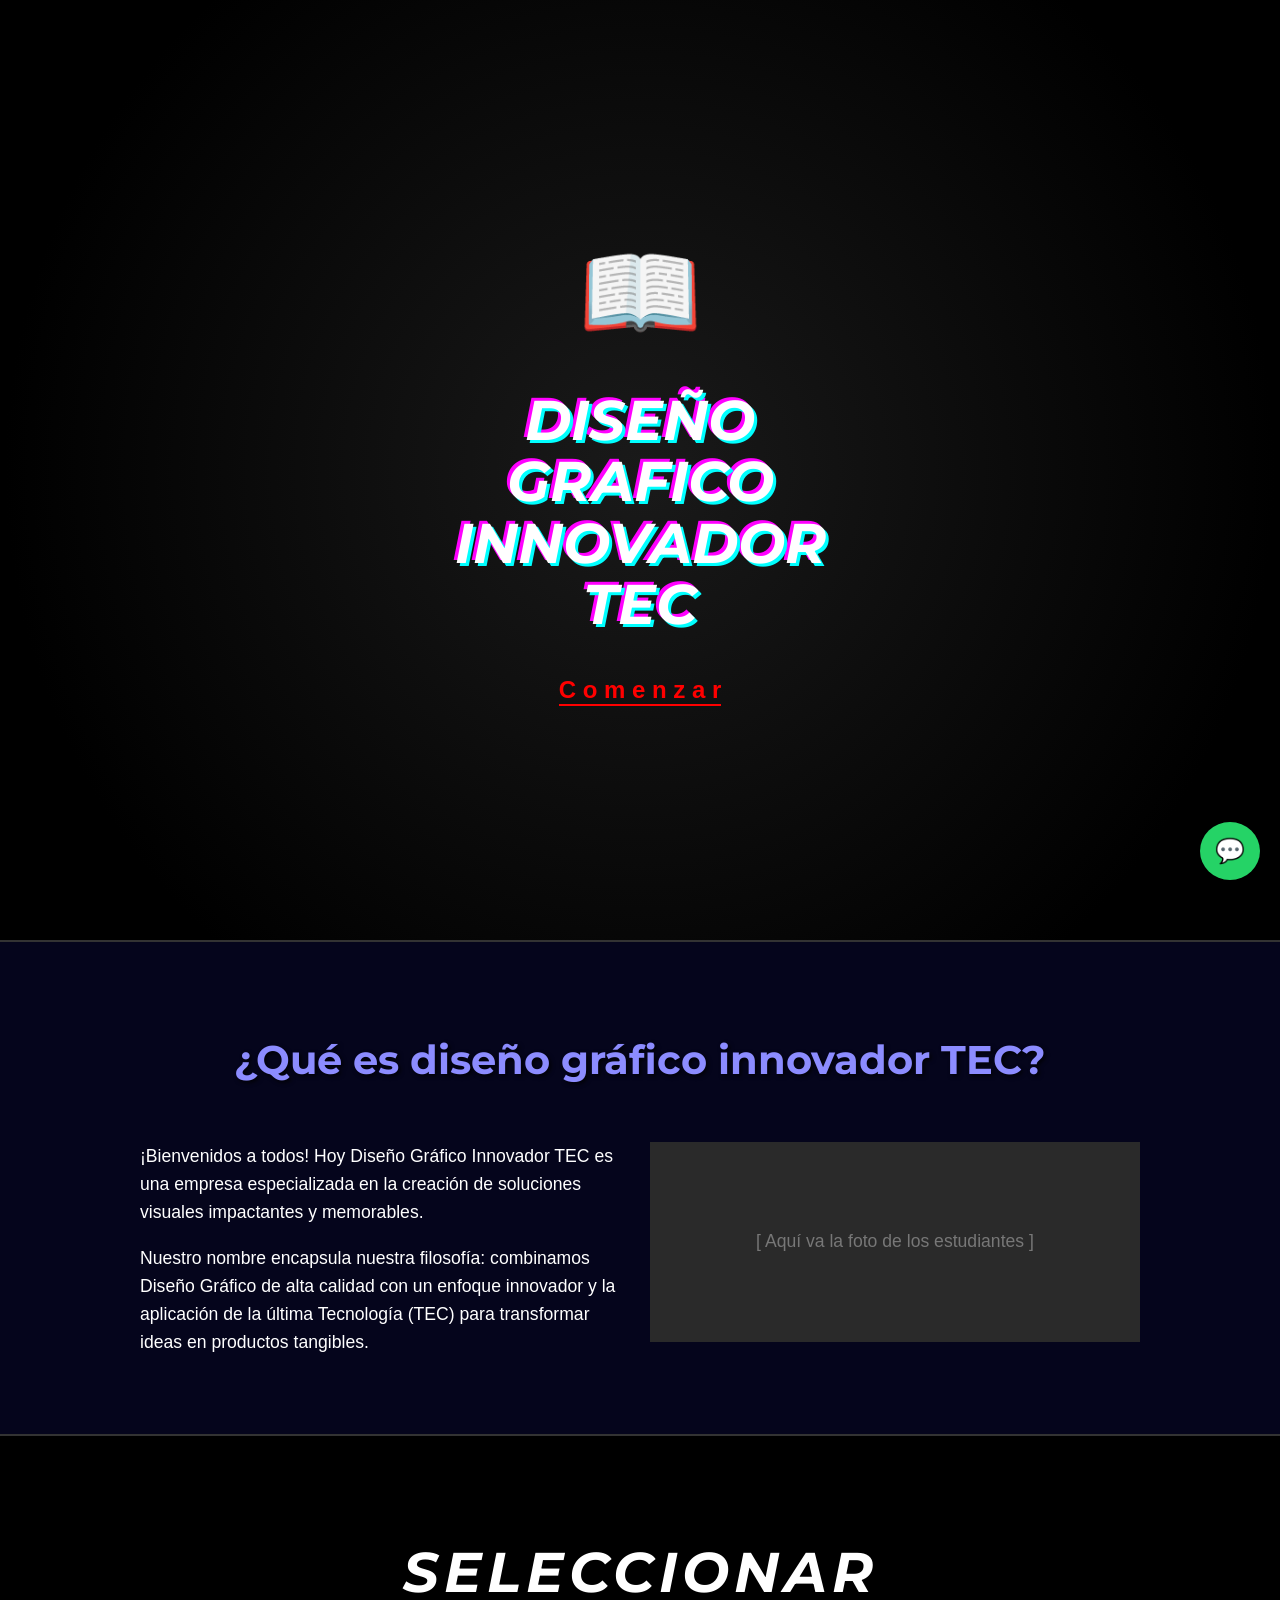
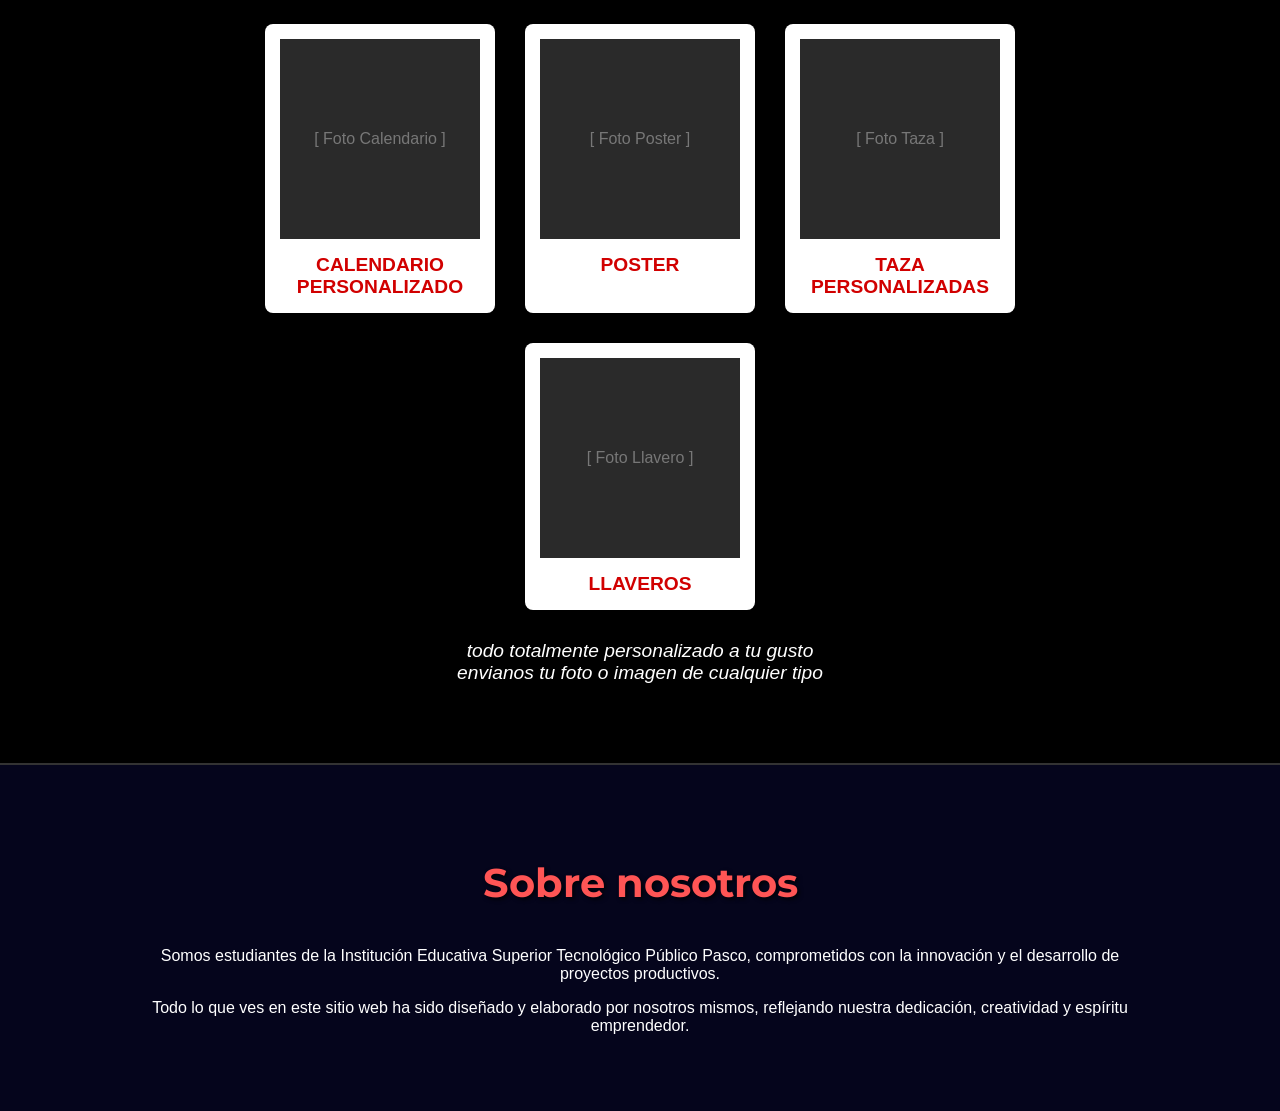
==== index.html @ 062298ba "Primera subida de mi página web" ====
<!DOCTYPE html>
<html lang="es">
<head>
    <meta charset="UTF-8">
    <meta name="viewport" content="width=device-width, initial-scale=1.0">
    <title>Diseño Gráfico Innovador TEC</title>
    
    <!-- Importando la fuente de Google Fonts -->
    <link href="https://fonts.googleapis.com/css2?family=Montserrat:ital,wght@0,700;0,900;1,900&display=swap" rel="stylesheet">
    
    <!-- Enlazando tu archivo CSS -->
    <link rel="stylesheet" href="style.css">
</head>
<body>

    <!-- Sección Principal -->
    <div class="hero">
        <div style="font-size: 100px;">📖</div> 
        <h1 class="titulo-neon">DISEÑO<br>GRAFICO<br>INNOVADOR<br>TEC</h1>
        <a href="#seleccionar" class="btn-comenzar">C o m e n z a r</a>
    </div>

    <!-- Sección ¿Qué es? -->
    <div class="seccion" id="que-es">
        <h2 class="seccion-titulo">¿Qué es diseño gráfico innovador TEC?</h2>
        <div class="info-container">
            <div class="info-texto">
                <p>¡Bienvenidos a todos! Hoy Diseño Gráfico Innovador TEC es una empresa especializada en la creación de soluciones visuales impactantes y memorables.</p>
                <p>Nuestro nombre encapsula nuestra filosofía: combinamos Diseño Gráfico de alta calidad con un enfoque innovador y la aplicación de la última Tecnología (TEC) para transformar ideas en productos tangibles.</p>
            </div>
            <div class="info-texto">
                <div class="caja-placeholder">[ Aquí va la foto de los estudiantes ]</div>
            </div>
        </div>
    </div>

    <!-- Sección Menú de Productos -->
    <div class="seccion seccion-oscura" id="seleccionar">
        <h2 class="titulo-neon titulo-seleccionar">SELECCIONAR</h2>
        <div class="grid-productos">
            <!-- Calendario -->
            <div class="tarjeta-producto" onclick="location.href='#calendarios'">
                <div class="caja-placeholder">[ Foto Calendario ]</div>
                <h3>Calendario<br>Personalizado</h3>
            </div>
            <!-- Poster -->
            <div class="tarjeta-producto" onclick="location.href='#posters'">
                <div class="caja-placeholder">[ Foto Poster ]</div>
                <h3>Poster</h3>
            </div>
            <!-- Taza -->
            <div class="tarjeta-producto" onclick="location.href='#tazas'">
                <div class="caja-placeholder">[ Foto Taza ]</div>
                <h3>Taza<br>Personalizadas</h3>
            </div>
            <!-- Llaveros -->
            <div class="tarjeta-producto" onclick="location.href='#llaveros'">
                <div class="caja-placeholder">[ Foto Llavero ]</div>
                <h3>Llaveros</h3>
            </div>
        </div>
        <p class="texto-inferior">todo totalmente personalizado a tu gusto<br>envianos tu foto o imagen de cualquier tipo</p>
    </div>

    <!-- Sección Sobre Nosotros -->
    <div class="seccion">
        <h2 class="seccion-titulo titulo-nosotros">Sobre nosotros</h2>
        <div class="info-container contenedor-centrado">
            <p>Somos estudiantes de la Institución Educativa Superior Tecnológico Público Pasco, comprometidos con la innovación y el desarrollo de proyectos productivos.</p>
            <p>Todo lo que ves en este sitio web ha sido diseñado y elaborado por nosotros mismos, reflejando nuestra dedicación, creatividad y espíritu emprendedor.</p>
        </div>
    </div>

    <!-- Botón de WhatsApp -->
    <a href="https://wa.me/51999999999" class="whatsapp-btn" target="_blank">💬</a>

    <!-- Enlazando tu archivo JavaScript -->
    <script src="script.js"></script>
</body>
</html>
---- style.css ----
/* Estilos Generales */
body {
    margin: 0;
    padding: 0;
    font-family: 'Arial', sans-serif;
    background-color: #000000;
    color: #ffffff;
    overflow-x: hidden;
}

/* Efecto de texto estilo neón/glitch */
.titulo-neon {
    font-family: 'Montserrat', sans-serif;
    font-style: italic;
    font-size: 3.5rem;
    text-align: center;
    line-height: 1.1;
    text-transform: uppercase;
    text-shadow: 3px 3px 0px #00ffff, -3px -3px 0px #ff00ff;
    margin-bottom: 20px;
}

/* Sección Hero (Inicio) */
.hero {
    min-height: 100vh;
    display: flex;
    flex-direction: column;
    align-items: center;
    justify-content: center;
    background-image: radial-gradient(circle, #1a1a1a 0%, #000000 80%);
    padding: 20px;
}

.btn-comenzar {
    color: red; 
    font-size: 1.5rem; 
    text-decoration: none; 
    margin-top: 20px; 
    font-weight: bold; 
    border-bottom: 2px solid red;
}

/* Contenedores de las secciones */
.seccion {
    padding: 60px 20px;
    background-color: #05051c;
    border-top: 2px solid #333;
}

.seccion-oscura {
    background-color: #000;
}

.seccion-titulo {
    font-family: 'Montserrat', sans-serif;
    color: #8c8cff;
    text-align: center;
    font-size: 2.5rem;
    margin-bottom: 40px;
    text-shadow: 2px 2px 4px rgba(0,0,0,0.8);
}

.titulo-seleccionar {
    color: white; 
    text-shadow: none; 
    letter-spacing: 5px;
}

.titulo-nosotros {
    color: #ff5555;
}

/* Cuadrícula de productos (Seleccionar) */
.grid-productos {
    display: flex;
    justify-content: center;
    gap: 30px;
    flex-wrap: wrap;
    max-width: 1000px;
    margin: 0 auto;
}

.tarjeta-producto {
    background-color: #ffffff;
    color: #000;
    padding: 15px;
    border-radius: 8px;
    text-align: center;
    width: 200px;
    cursor: pointer;
    transition: transform 0.3s ease;
}

.tarjeta-producto:hover {
    transform: scale(1.05);
    box-shadow: 0 0 15px rgba(255, 255, 255, 0.5);
}

.tarjeta-producto h3 {
    margin: 10px 0 0 0;
    font-size: 1.2rem;
    color: #d10000;
    text-transform: uppercase;
}

.texto-inferior {
    text-align: center; 
    margin-top: 30px; 
    font-style: italic; 
    font-size: 1.2rem;
}

/* Botón Flotante de WhatsApp */
.whatsapp-btn {
    position: fixed;
    bottom: 20px;
    right: 20px;
    background-color: #25D366;
    color: white;
    padding: 15px;
    border-radius: 50%;
    text-decoration: none;
    font-weight: bold;
    box-shadow: 0 4px 10px rgba(0,0,0,0.5);
    z-index: 1000;
    font-size: 24px;
}

/* Sección de información a dos columnas */
.info-container {
    display: flex;
    flex-wrap: wrap;
    max-width: 1000px;
    margin: 0 auto;
    gap: 20px;
    align-items: center;
}

.contenedor-centrado {
    text-align: center; 
    display: block;
}

.info-texto {
    flex: 1;
    min-width: 300px;
    font-size: 1.1rem;
    line-height: 1.6;
}

.caja-placeholder {
    width: 100%;
    height: 200px;
    background-color: #2a2a2a;
    display: flex;
    align-items: center;
    justify-content: center;
    color: #777;
    margin-bottom: 15px;
}
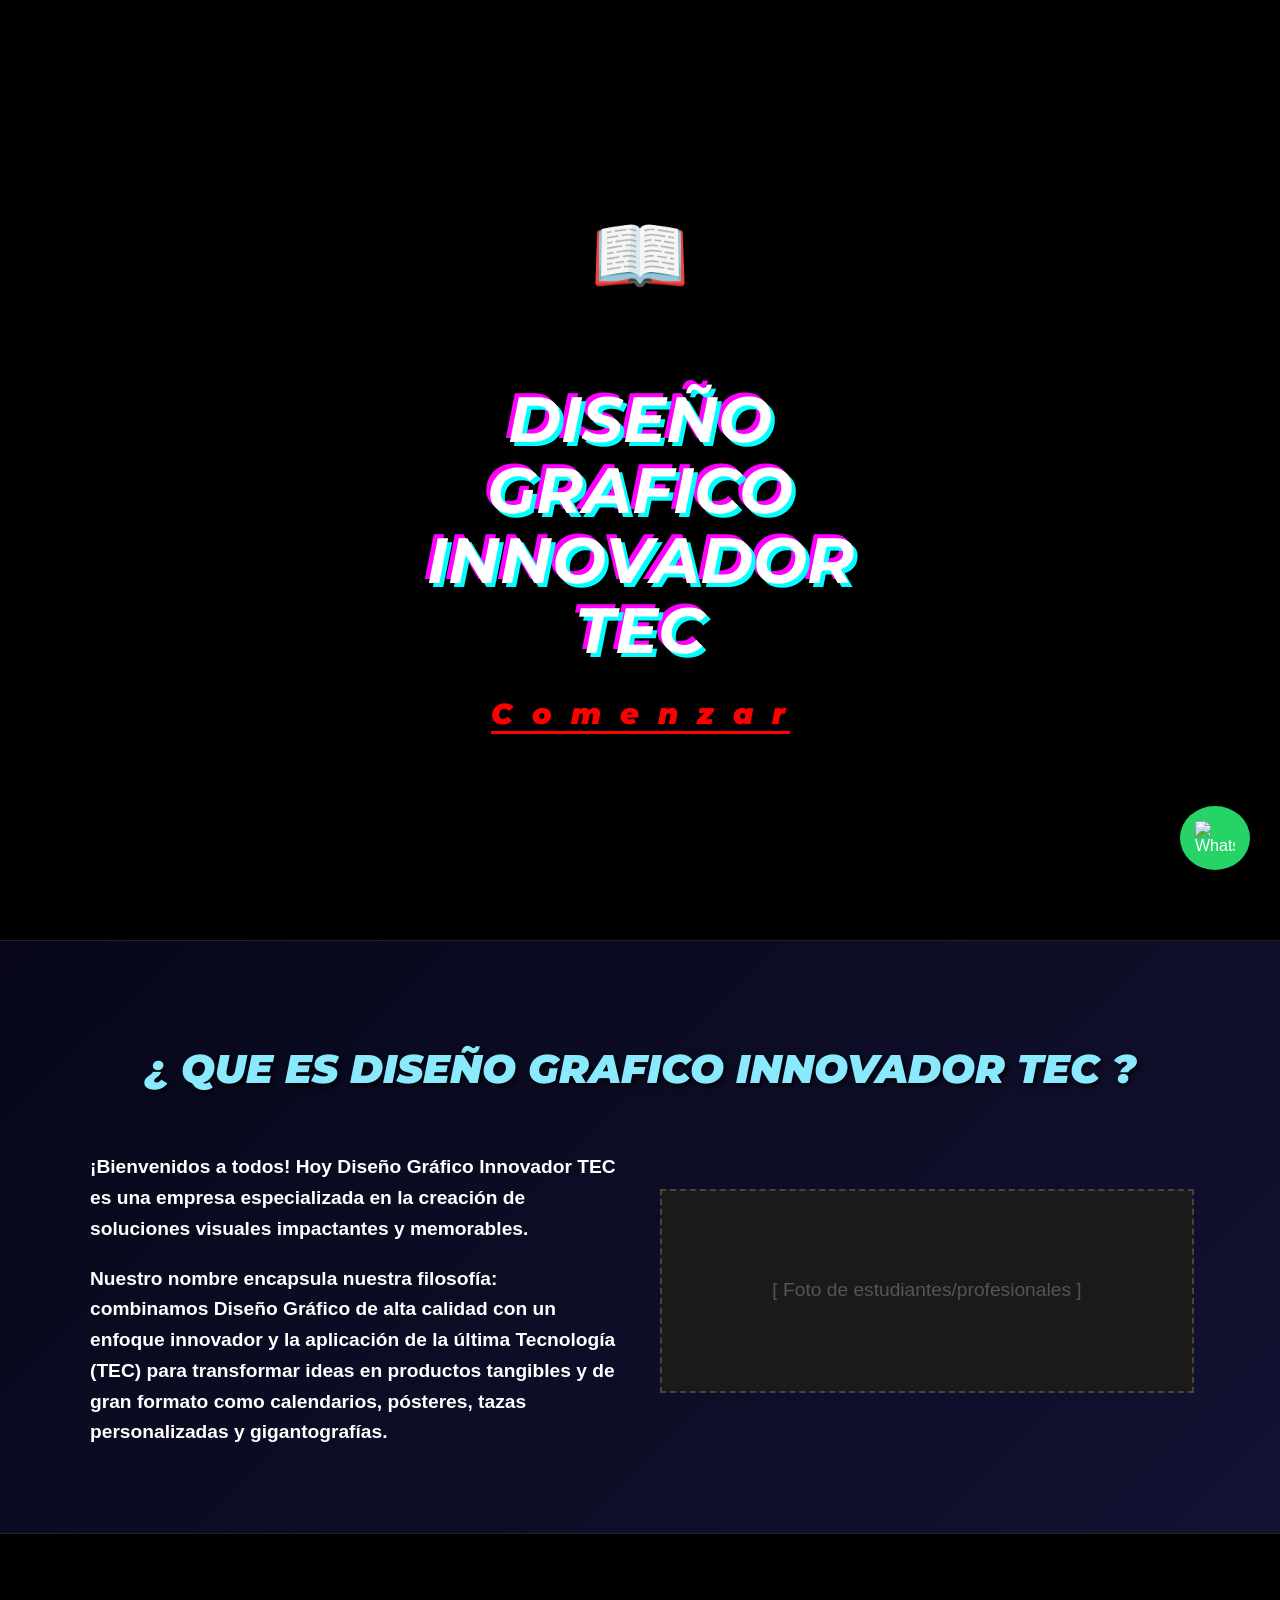
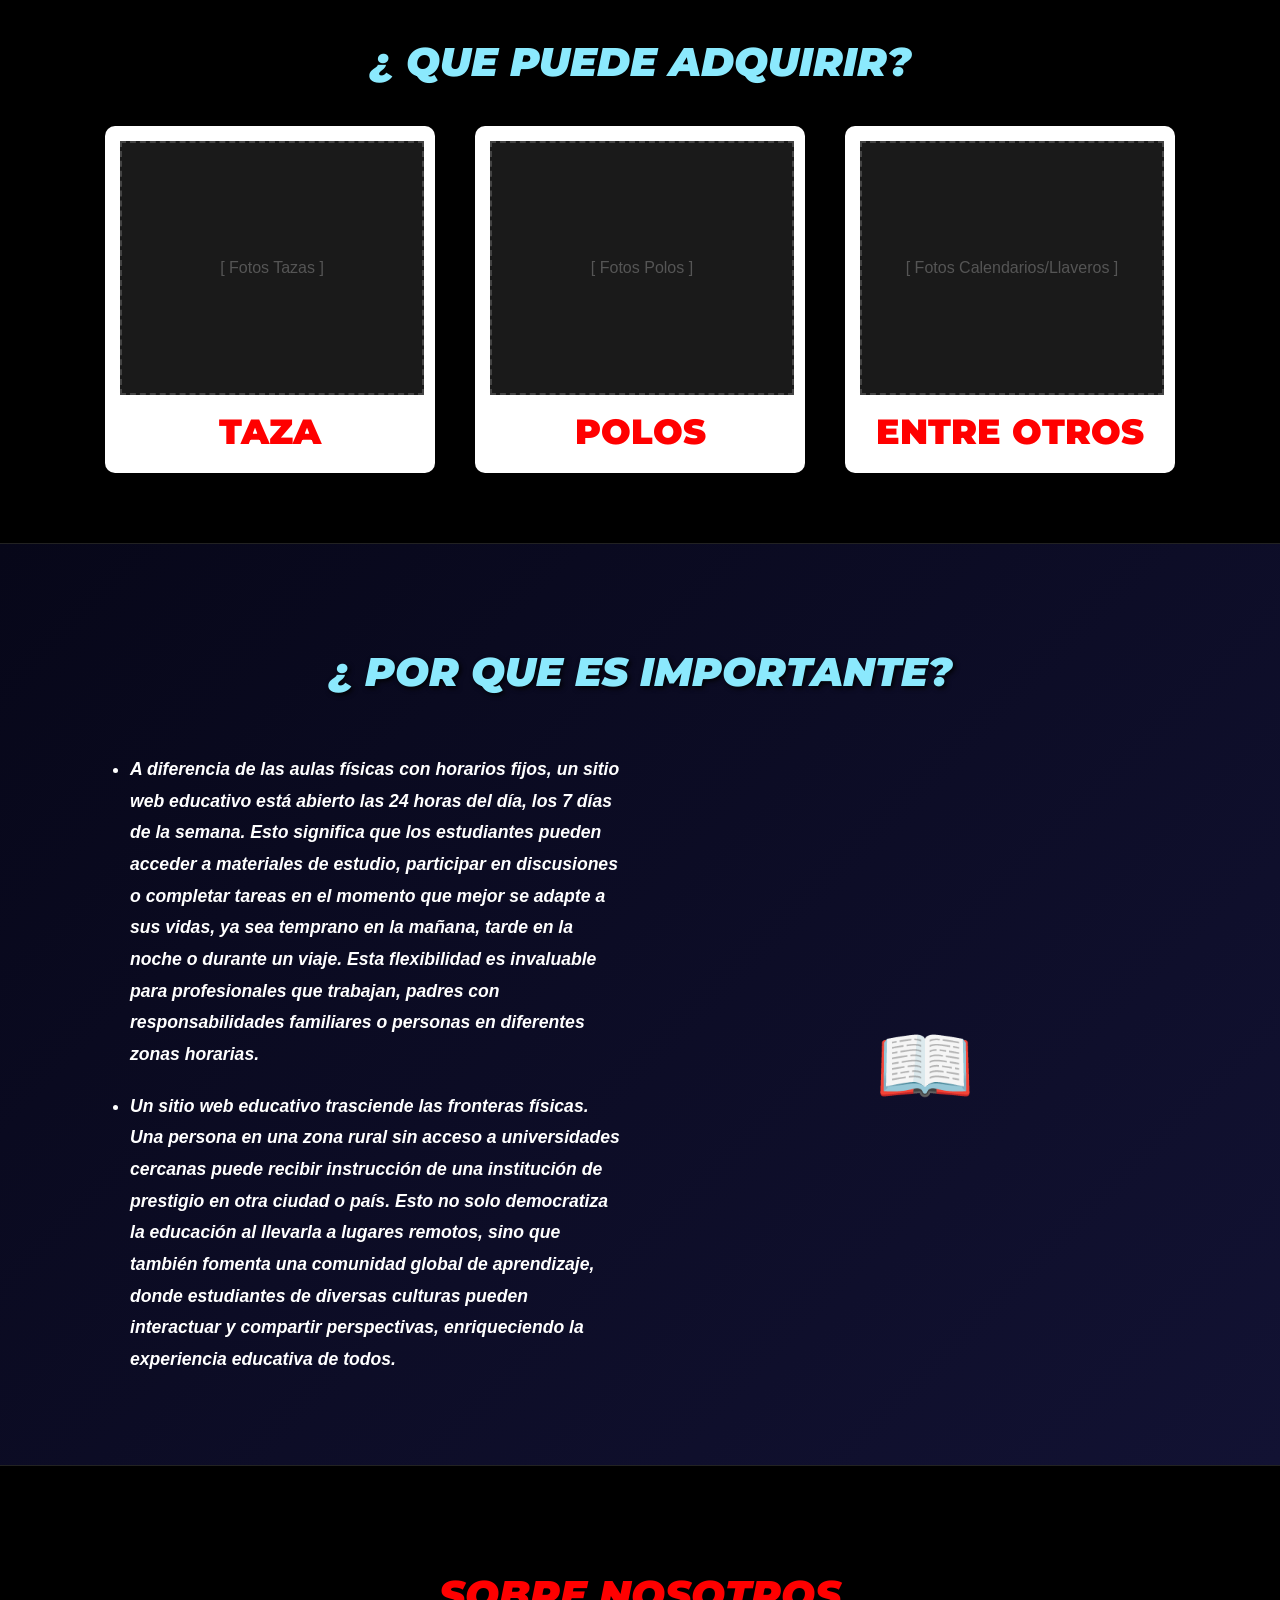
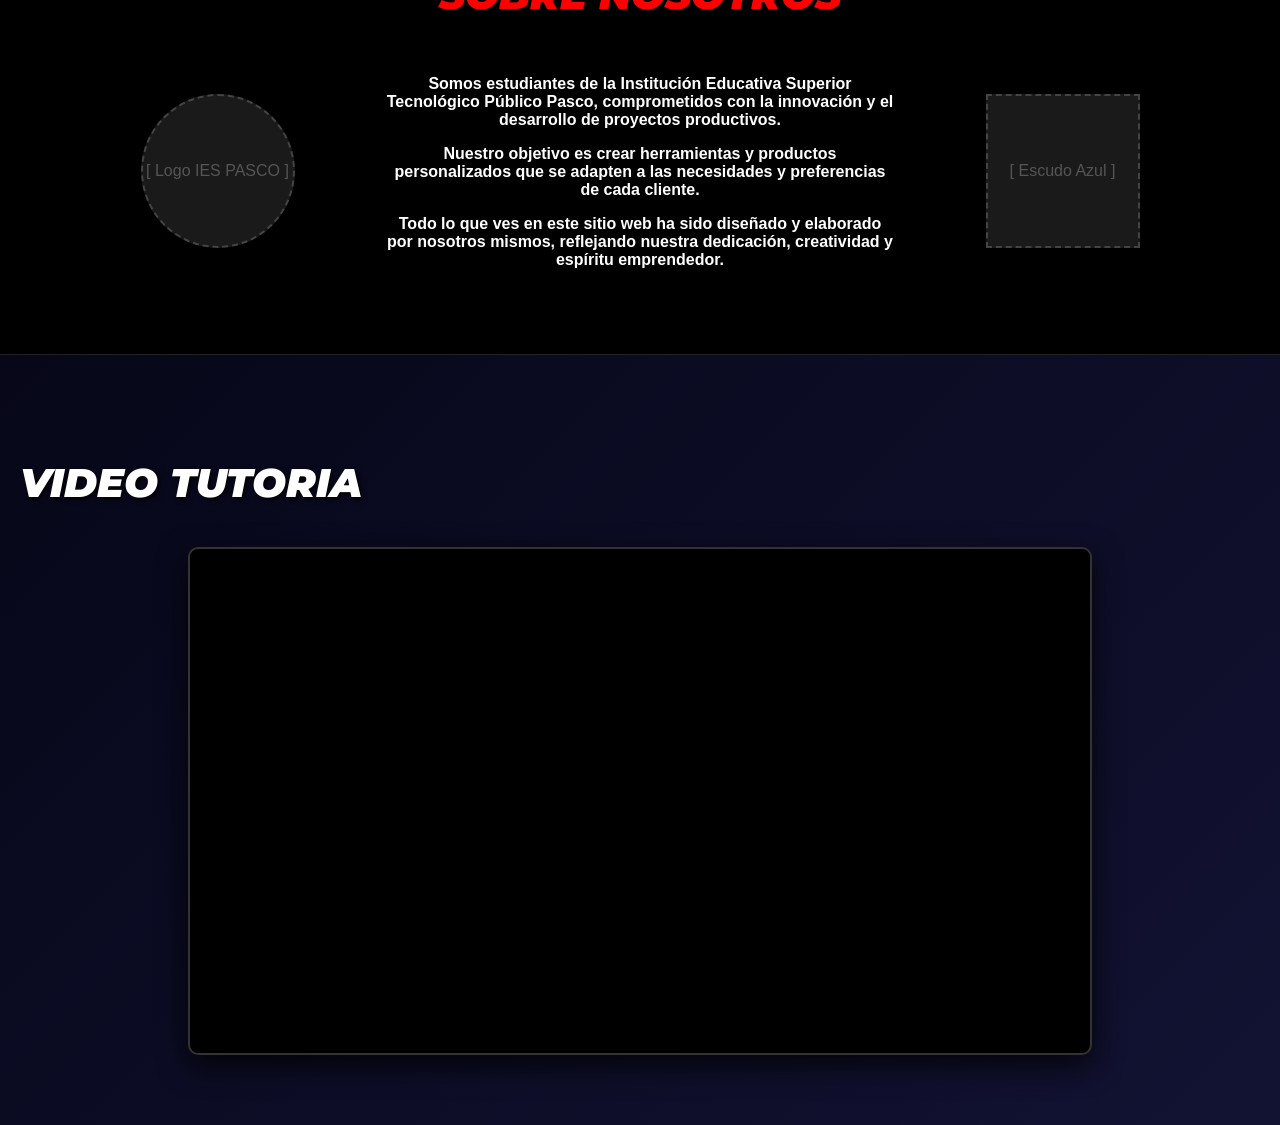
==== commit 61143eeb: "Primer cambio" ====
--- a/index.html
+++ b/index.html
@@ -4,77 +4,110 @@
     <meta charset="UTF-8">
     <meta name="viewport" content="width=device-width, initial-scale=1.0">
     <title>Diseño Gráfico Innovador TEC</title>
-    
-    <!-- Importando la fuente de Google Fonts -->
     <link href="https://fonts.googleapis.com/css2?family=Montserrat:ital,wght@0,700;0,900;1,900&display=swap" rel="stylesheet">
-    
-    <!-- Enlazando tu archivo CSS -->
     <link rel="stylesheet" href="style.css">
 </head>
 <body>
 
-    <!-- Sección Principal -->
+    <!-- Sección Principal (Hero) -->
     <div class="hero">
-        <div style="font-size: 100px;">📖</div> 
+        <div class="logo-libro">
+            <!-- Aquí va la imagen de tu logo de libro a colores -->
+            <div class="caja-placeholder" style="width: 150px; height: 100px; background: transparent; border: none; font-size: 80px;">📖</div>
+        </div> 
         <h1 class="titulo-neon">DISEÑO<br>GRAFICO<br>INNOVADOR<br>TEC</h1>
-        <a href="#seleccionar" class="btn-comenzar">C o m e n z a r</a>
+        <a href="#que-es" class="btn-comenzar">C o m e n z a r</a>
     </div>
 
     <!-- Sección ¿Qué es? -->
     <div class="seccion" id="que-es">
-        <h2 class="seccion-titulo">¿Qué es diseño gráfico innovador TEC?</h2>
+        <h2 class="seccion-titulo">¿ Que es diseño grafico innovador TEC ?</h2>
         <div class="info-container">
             <div class="info-texto">
-                <p>¡Bienvenidos a todos! Hoy Diseño Gráfico Innovador TEC es una empresa especializada en la creación de soluciones visuales impactantes y memorables.</p>
-                <p>Nuestro nombre encapsula nuestra filosofía: combinamos Diseño Gráfico de alta calidad con un enfoque innovador y la aplicación de la última Tecnología (TEC) para transformar ideas en productos tangibles.</p>
+                <p><strong>¡Bienvenidos a todos! Hoy Diseño Gráfico Innovador TEC es una empresa especializada en la creación de soluciones visuales impactantes y memorables.</strong></p>
+                <p><strong>Nuestro nombre encapsula nuestra filosofía: combinamos Diseño Gráfico de alta calidad con un enfoque innovador y la aplicación de la última Tecnología (TEC) para transformar ideas en productos tangibles y de gran formato como calendarios, pósteres, tazas personalizadas y gigantografías.</strong></p>
             </div>
             <div class="info-texto">
-                <div class="caja-placeholder">[ Aquí va la foto de los estudiantes ]</div>
+                <div class="caja-placeholder">[ Foto de estudiantes/profesionales ]</div>
             </div>
         </div>
     </div>
 
-    <!-- Sección Menú de Productos -->
-    <div class="seccion seccion-oscura" id="seleccionar">
-        <h2 class="titulo-neon titulo-seleccionar">SELECCIONAR</h2>
+    <!-- Sección ¿Qué puede adquirir? -->
+    <div class="seccion seccion-oscura" id="adquirir">
+        <h2 class="seccion-titulo">¿ QUE PUEDE ADQUIRIR?</h2>
         <div class="grid-productos">
-            <!-- Calendario -->
-            <div class="tarjeta-producto" onclick="location.href='#calendarios'">
-                <div class="caja-placeholder">[ Foto Calendario ]</div>
-                <h3>Calendario<br>Personalizado</h3>
+            <!-- Taza -->
+            <div class="tarjeta-producto">
+                <div class="caja-placeholder" style="height: 250px;">[ Fotos Tazas ]</div>
+                <h3 class="titulo-rojo">TAZA</h3>
             </div>
-            <!-- Poster -->
-            <div class="tarjeta-producto" onclick="location.href='#posters'">
-                <div class="caja-placeholder">[ Foto Poster ]</div>
-                <h3>Poster</h3>
+            <!-- Polos -->
+            <div class="tarjeta-producto">
+                <div class="caja-placeholder" style="height: 250px;">[ Fotos Polos ]</div>
+                <h3 class="titulo-rojo">POLOS</h3>
             </div>
-            <!-- Taza -->
-            <div class="tarjeta-producto" onclick="location.href='#tazas'">
-                <div class="caja-placeholder">[ Foto Taza ]</div>
-                <h3>Taza<br>Personalizadas</h3>
-            </div>
-            <!-- Llaveros -->
-            <div class="tarjeta-producto" onclick="location.href='#llaveros'">
-                <div class="caja-placeholder">[ Foto Llavero ]</div>
-                <h3>Llaveros</h3>
+            <!-- Entre Otros -->
+            <div class="tarjeta-producto">
+                <div class="caja-placeholder" style="height: 250px;">[ Fotos Calendarios/Llaveros ]</div>
+                <h3 class="titulo-rojo">ENTRE OTROS</h3>
             </div>
         </div>
-        <p class="texto-inferior">todo totalmente personalizado a tu gusto<br>envianos tu foto o imagen de cualquier tipo</p>
+    </div>
+
+    <!-- Sección ¿Por qué es importante? -->
+    <div class="seccion">
+        <h2 class="seccion-titulo">¿ POR QUE ES IMPORTANTE?</h2>
+        <div class="info-container">
+            <div class="info-texto">
+                <ul>
+                    <li>A diferencia de las aulas físicas con horarios fijos, un sitio web educativo está abierto las 24 horas del día, los 7 días de la semana. Esto significa que los estudiantes pueden acceder a materiales de estudio, participar en discusiones o completar tareas en el momento que mejor se adapte a sus vidas, ya sea temprano en la mañana, tarde en la noche o durante un viaje. Esta flexibilidad es invaluable para profesionales que trabajan, padres con responsabilidades familiares o personas en diferentes zonas horarias.</li>
+                    <li>Un sitio web educativo trasciende las fronteras físicas. Una persona en una zona rural sin acceso a universidades cercanas puede recibir instrucción de una institución de prestigio en otra ciudad o país. Esto no solo democratiza la educación al llevarla a lugares remotos, sino que también fomenta una comunidad global de aprendizaje, donde estudiantes de diversas culturas pueden interactuar y compartir perspectivas, enriqueciendo la experiencia educativa de todos.</li>
+                </ul>
+            </div>
+            <div class="info-texto" style="text-align: center;">
+                <div class="caja-placeholder" style="width: 150px; height: 100px; margin: 0 auto; background: transparent; border: none; font-size: 80px;">📖</div>
+            </div>
+        </div>
     </div>
 
     <!-- Sección Sobre Nosotros -->
+    <div class="seccion seccion-oscura">
+        <h2 class="seccion-titulo" style="color: #ff5555;">Sobre nosotros</h2>
+        <div class="info-container">
+            <!-- Logo Izquierdo -->
+            <div style="flex: 1; text-align: center;">
+                <div class="caja-placeholder" style="width: 150px; height: 150px; border-radius: 50%; margin: 0 auto;">[ Logo IES PASCO ]</div>
+            </div>
+            
+            <!-- Texto Central -->
+            <div style="flex: 2; text-align: center;">
+                <p><strong>Somos estudiantes de la Institución Educativa Superior Tecnológico Público Pasco, comprometidos con la innovación y el desarrollo de proyectos productivos.</strong></p>
+                <p><strong>Nuestro objetivo es crear herramientas y productos personalizados que se adapten a las necesidades y preferencias de cada cliente.</strong></p>
+                <p><strong>Todo lo que ves en este sitio web ha sido diseñado y elaborado por nosotros mismos, reflejando nuestra dedicación, creatividad y espíritu emprendedor.</strong></p>
+            </div>
+
+            <!-- Logo Derecho (Escudo Azul) -->
+            <div style="flex: 1; text-align: center;">
+                <div class="caja-placeholder" style="width: 150px; height: 150px; margin: 0 auto;">[ Escudo Azul ]</div>
+            </div>
+        </div>
+    </div>
+
+    <!-- Sección Video Tutorial -->
     <div class="seccion">
-        <h2 class="seccion-titulo titulo-nosotros">Sobre nosotros</h2>
-        <div class="info-container contenedor-centrado">
-            <p>Somos estudiantes de la Institución Educativa Superior Tecnológico Público Pasco, comprometidos con la innovación y el desarrollo de proyectos productivos.</p>
-            <p>Todo lo que ves en este sitio web ha sido diseñado y elaborado por nosotros mismos, reflejando nuestra dedicación, creatividad y espíritu emprendedor.</p>
+        <h2 class="seccion-titulo" style="color: #ffffff; text-align: left; font-style: italic;">Video tutoria</h2>
+        <div class="contenedor-video">
+            <!-- Reemplaza el src con el enlace de tu video de YouTube -->
+            <iframe width="100%" height="500" src="https://www.youtube.com/embed/TU_ID_DE_VIDEO" title="Tutorial de cómo acceder" frameborder="0" allow="accelerometer; autoplay; clipboard-write; encrypted-media; gyroscope; picture-in-picture" allowfullscreen></iframe>
         </div>
     </div>
 
     <!-- Botón de WhatsApp -->
-    <a href="https://wa.me/51999999999" class="whatsapp-btn" target="_blank">💬</a>
+    <a href="https://wa.me/51999999999" class="whatsapp-btn" target="_blank">
+        <img src="https://upload.wikimedia.org/wikipedia/commons/6/6b/WhatsApp.svg" alt="WhatsApp" width="40px">
+    </a>
 
-    <!-- Enlazando tu archivo JavaScript -->
     <script src="script.js"></script>
 </body>
 </html>
--- a/style.css
+++ b/style.css
@@ -1,160 +1,241 @@
-/* Estilos Generales */
+/* =========================================
+   ESTILOS GENERALES
+   ========================================= */
 body {
     margin: 0;
     padding: 0;
     font-family: 'Arial', sans-serif;
-    background-color: #000000;
+    background-color: #000000; /* Fondo negro base */
     color: #ffffff;
     overflow-x: hidden;
 }
 
-/* Efecto de texto estilo neón/glitch */
+/* =========================================
+   SECCIÓN HERO (INICIO)
+   ========================================= */
+.hero {
+    min-height: 100vh;
+    display: flex;
+    flex-direction: column;
+    align-items: center;
+    justify-content: center;
+    
+    /* Aquí va tu imagen de fondo animada del anillo */
+    background-color: #000000;
+    background-image: url('mi-fondo-animado.gif'); 
+    background-repeat: no-repeat;
+    background-position: center center;
+    background-size: cover;
+    
+    padding: 20px;
+    position: relative;
+}
+
+/* Efecto oscuro sobre el GIF para resaltar el texto */
+.hero::before {
+    content: "";
+    position: absolute;
+    top: 0;
+    left: 0;
+    width: 100%;
+    height: 100%;
+    background: rgba(0, 0, 0, 0.3);
+    z-index: 0;
+}
+
+.logo-libro {
+    position: relative;
+    z-index: 1;
+    margin-bottom: 20px;
+}
+
+/* Efecto Glitch / Neón exacto del video (Cian y Magenta) */
 .titulo-neon {
     font-family: 'Montserrat', sans-serif;
     font-style: italic;
-    font-size: 3.5rem;
+    font-size: 4rem;
     text-align: center;
     line-height: 1.1;
     text-transform: uppercase;
-    text-shadow: 3px 3px 0px #00ffff, -3px -3px 0px #ff00ff;
+    color: #ffffff;
+    text-shadow: 4px 4px 0px #00ffff, -4px -4px 0px #ff00ff; /* Colores exactos del video */
     margin-bottom: 20px;
-}
-
-/* Sección Hero (Inicio) */
-.hero {
-    min-height: 100vh;
-    display: flex;
-    flex-direction: column;
-    align-items: center;
-    justify-content: center;
-    background-image: radial-gradient(circle, #1a1a1a 0%, #000000 80%);
-    padding: 20px;
-}
-
+    position: relative;
+    z-index: 1;
+}
+
+/* Botón comenzar en rojo exacto */
 .btn-comenzar {
-    color: red; 
-    font-size: 1.5rem; 
-    text-decoration: none; 
-    margin-top: 20px; 
-    font-weight: bold; 
-    border-bottom: 2px solid red;
-}
-
-/* Contenedores de las secciones */
+    color: #ff0000;
+    font-family: 'Montserrat', sans-serif;
+    font-size: 1.8rem;
+    text-decoration: none;
+    margin-top: 10px;
+    font-weight: 900;
+    font-style: italic;
+    letter-spacing: 5px;
+    border-bottom: 3px solid #ff0000; /* Línea inferior roja */
+    position: relative;
+    z-index: 1;
+    transition: transform 0.2s;
+}
+
+.btn-comenzar:hover {
+    transform: scale(1.1);
+}
+
+/* =========================================
+   SECCIONES DE CONTENIDO
+   ========================================= */
 .seccion {
-    padding: 60px 20px;
-    background-color: #05051c;
-    border-top: 2px solid #333;
-}
-
+    padding: 70px 20px;
+    /* Degradado azul/morado oscuro idéntico al fondo del video */
+    background: linear-gradient(135deg, #070719 0%, #121233 100%);
+    border-top: 1px solid #222;
+}
+
+/* Para las secciones que vuelven a ser completamente negras */
 .seccion-oscura {
-    background-color: #000;
-}
-
+    background: #000000;
+}
+
+/* Títulos celestes/cyan de las secciones */
 .seccion-titulo {
     font-family: 'Montserrat', sans-serif;
-    color: #8c8cff;
+    color: #8be9fd; /* Color celeste claro del video */
     text-align: center;
     font-size: 2.5rem;
     margin-bottom: 40px;
-    text-shadow: 2px 2px 4px rgba(0,0,0,0.8);
-}
-
-.titulo-seleccionar {
-    color: white; 
-    text-shadow: none; 
-    letter-spacing: 5px;
-}
-
-.titulo-nosotros {
-    color: #ff5555;
-}
-
-/* Cuadrícula de productos (Seleccionar) */
+    text-shadow: 2px 2px 5px rgba(0,0,0,0.9);
+    text-transform: uppercase;
+    font-style: italic;
+    font-weight: 900;
+}
+
+/* El título de "Sobre nosotros" es rojo en el video */
+.seccion-titulo[style*="color: #ff5555;"] {
+    color: #ff0000 !important;
+}
+
+/* Contenedores de texto a dos columnas */
+.info-container {
+    display: flex;
+    flex-wrap: wrap;
+    max-width: 1100px;
+    margin: 0 auto;
+    gap: 40px;
+    align-items: center;
+    justify-content: center;
+}
+
+.info-texto {
+    flex: 1;
+    min-width: 300px;
+    font-size: 1.2rem;
+    line-height: 1.6;
+    color: #ffffff; /* Texto en blanco puro */
+}
+
+/* =========================================
+   SECCIÓN: ¿QUÉ PUEDE ADQUIRIR? (TARJETAS)
+   ========================================= */
 .grid-productos {
     display: flex;
     justify-content: center;
-    gap: 30px;
+    gap: 40px;
     flex-wrap: wrap;
-    max-width: 1000px;
+    max-width: 1100px;
     margin: 0 auto;
 }
 
 .tarjeta-producto {
-    background-color: #ffffff;
-    color: #000;
+    background-color: #ffffff; /* Fondo blanco exacto del video */
     padding: 15px;
-    border-radius: 8px;
+    border-radius: 10px;
     text-align: center;
-    width: 200px;
-    cursor: pointer;
+    width: 300px;
+    box-shadow: 0 10px 20px rgba(0,0,0,0.5);
     transition: transform 0.3s ease;
 }
 
 .tarjeta-producto:hover {
-    transform: scale(1.05);
-    box-shadow: 0 0 15px rgba(255, 255, 255, 0.5);
-}
-
-.tarjeta-producto h3 {
-    margin: 10px 0 0 0;
-    font-size: 1.2rem;
-    color: #d10000;
+    transform: translateY(-10px);
+}
+
+.titulo-rojo {
+    font-family: 'Montserrat', sans-serif;
+    color: #ff0000; /* Letras rojas exactas del video */
+    font-size: 2.2rem;
+    font-weight: 900;
     text-transform: uppercase;
-}
-
-.texto-inferior {
-    text-align: center; 
-    margin-top: 30px; 
-    font-style: italic; 
-    font-size: 1.2rem;
-}
-
-/* Botón Flotante de WhatsApp */
+    margin: 15px 0 5px 0;
+}
+
+/* =========================================
+   LISTAS Y TEXTOS
+   ========================================= */
+ul {
+    font-size: 1.1rem;
+    line-height: 1.8;
+    font-style: italic;
+    font-weight: bold;
+    color: #ffffff;
+}
+
+ul li {
+    margin-bottom: 20px;
+}
+
+p {
+    margin-bottom: 15px;
+}
+
+/* Cajas de imagen temporales */
+.caja-placeholder {
+    width: 100%;
+    height: 200px;
+    background-color: #1a1a1a;
+    display: flex;
+    align-items: center;
+    justify-content: center;
+    color: #555;
+    margin-bottom: 15px;
+    border: 2px dashed #444;
+}
+
+/* =========================================
+   SECCIÓN VIDEO TUTORIAL
+   ========================================= */
+.contenedor-video {
+    max-width: 900px;
+    margin: 0 auto;
+    border: 2px solid #333;
+    background-color: #000;
+    border-radius: 10px;
+    overflow: hidden;
+    box-shadow: 0 10px 30px rgba(0,0,0,0.8);
+}
+
+/* =========================================
+   BOTÓN FLOTANTE WHATSAPP
+   ========================================= */
 .whatsapp-btn {
     position: fixed;
-    bottom: 20px;
-    right: 20px;
+    bottom: 30px;
+    right: 30px;
     background-color: #25D366;
     color: white;
     padding: 15px;
     border-radius: 50%;
+    display: flex;
+    align-items: center;
+    justify-content: center;
     text-decoration: none;
-    font-weight: bold;
-    box-shadow: 0 4px 10px rgba(0,0,0,0.5);
+    box-shadow: 0 5px 15px rgba(0,0,0,0.6);
     z-index: 1000;
-    font-size: 24px;
-}
-
-/* Sección de información a dos columnas */
-.info-container {
-    display: flex;
-    flex-wrap: wrap;
-    max-width: 1000px;
-    margin: 0 auto;
-    gap: 20px;
-    align-items: center;
-}
-
-.contenedor-centrado {
-    text-align: center; 
-    display: block;
-}
-
-.info-texto {
-    flex: 1;
-    min-width: 300px;
-    font-size: 1.1rem;
-    line-height: 1.6;
-}
-
-.caja-placeholder {
-    width: 100%;
-    height: 200px;
-    background-color: #2a2a2a;
-    display: flex;
-    align-items: center;
-    justify-content: center;
-    color: #777;
-    margin-bottom: 15px;
+    transition: transform 0.3s;
+}
+
+.whatsapp-btn:hover {
+    transform: scale(1.15);
 }
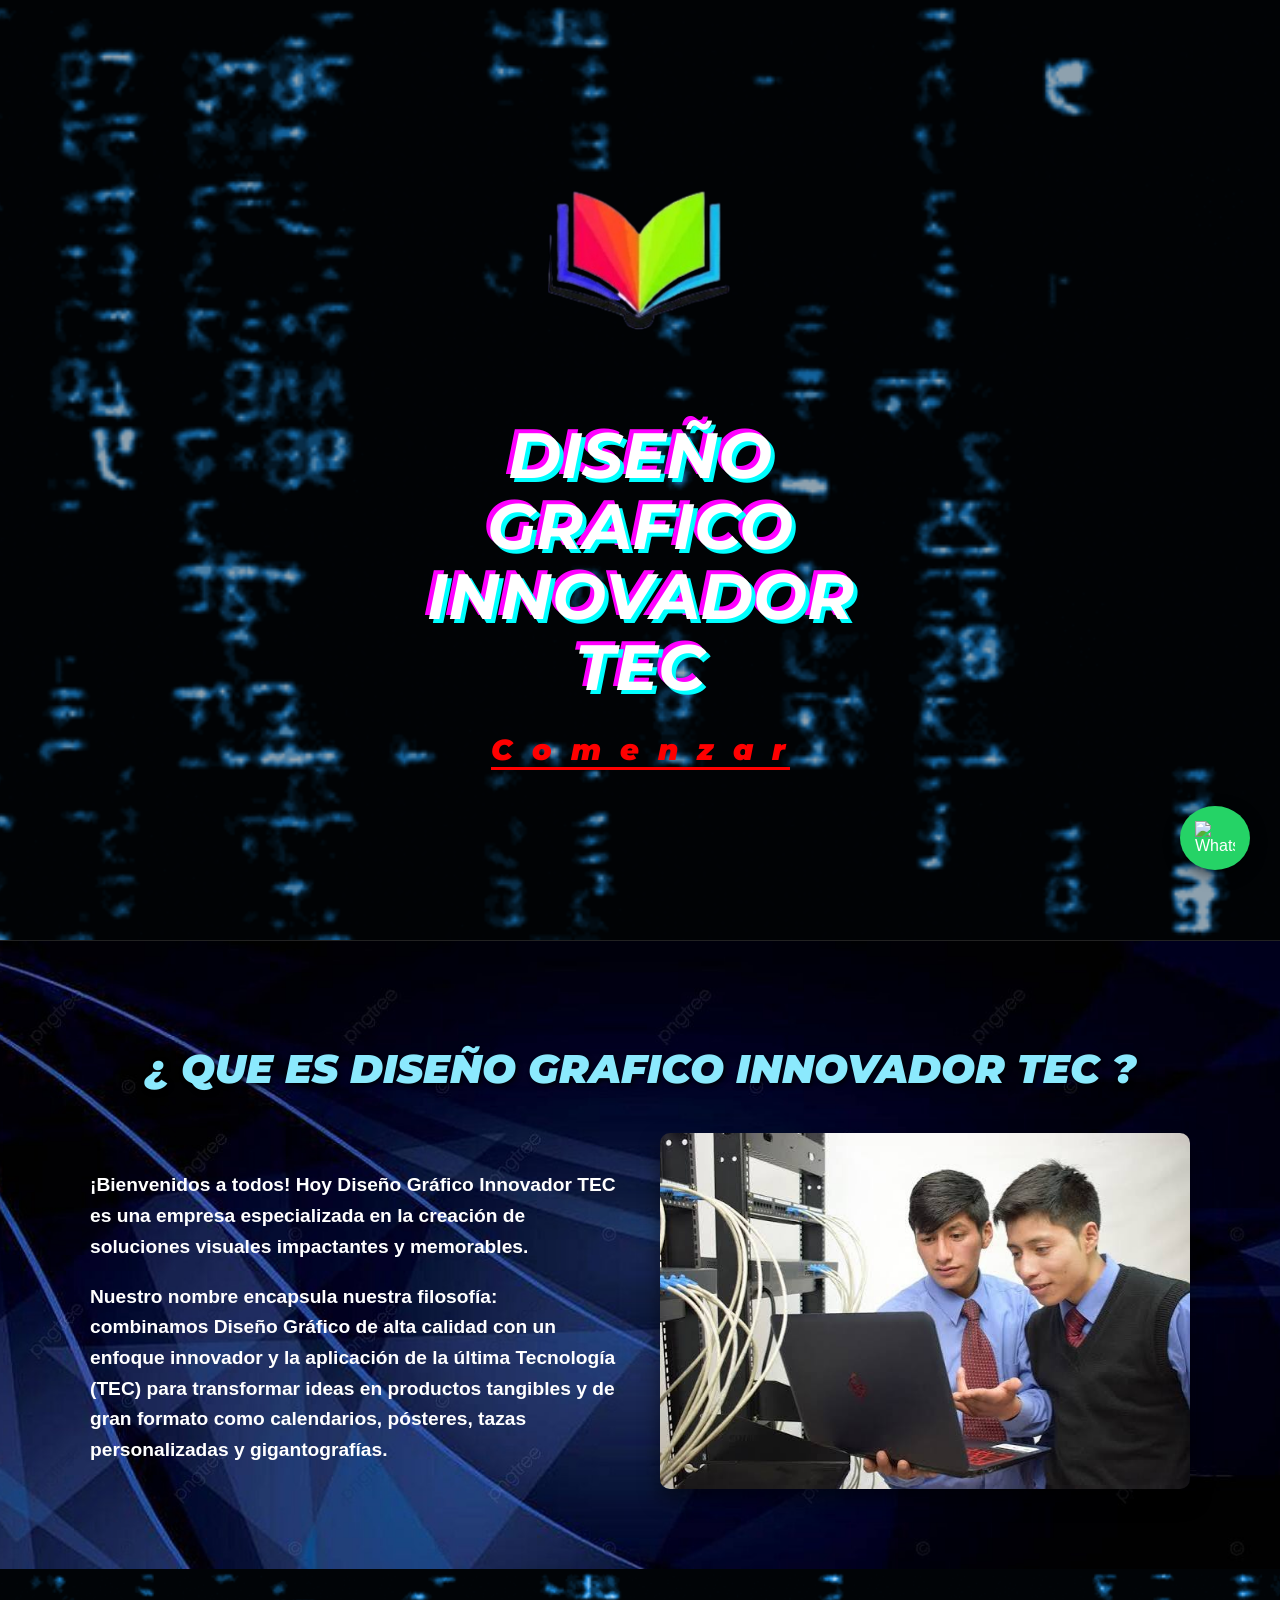
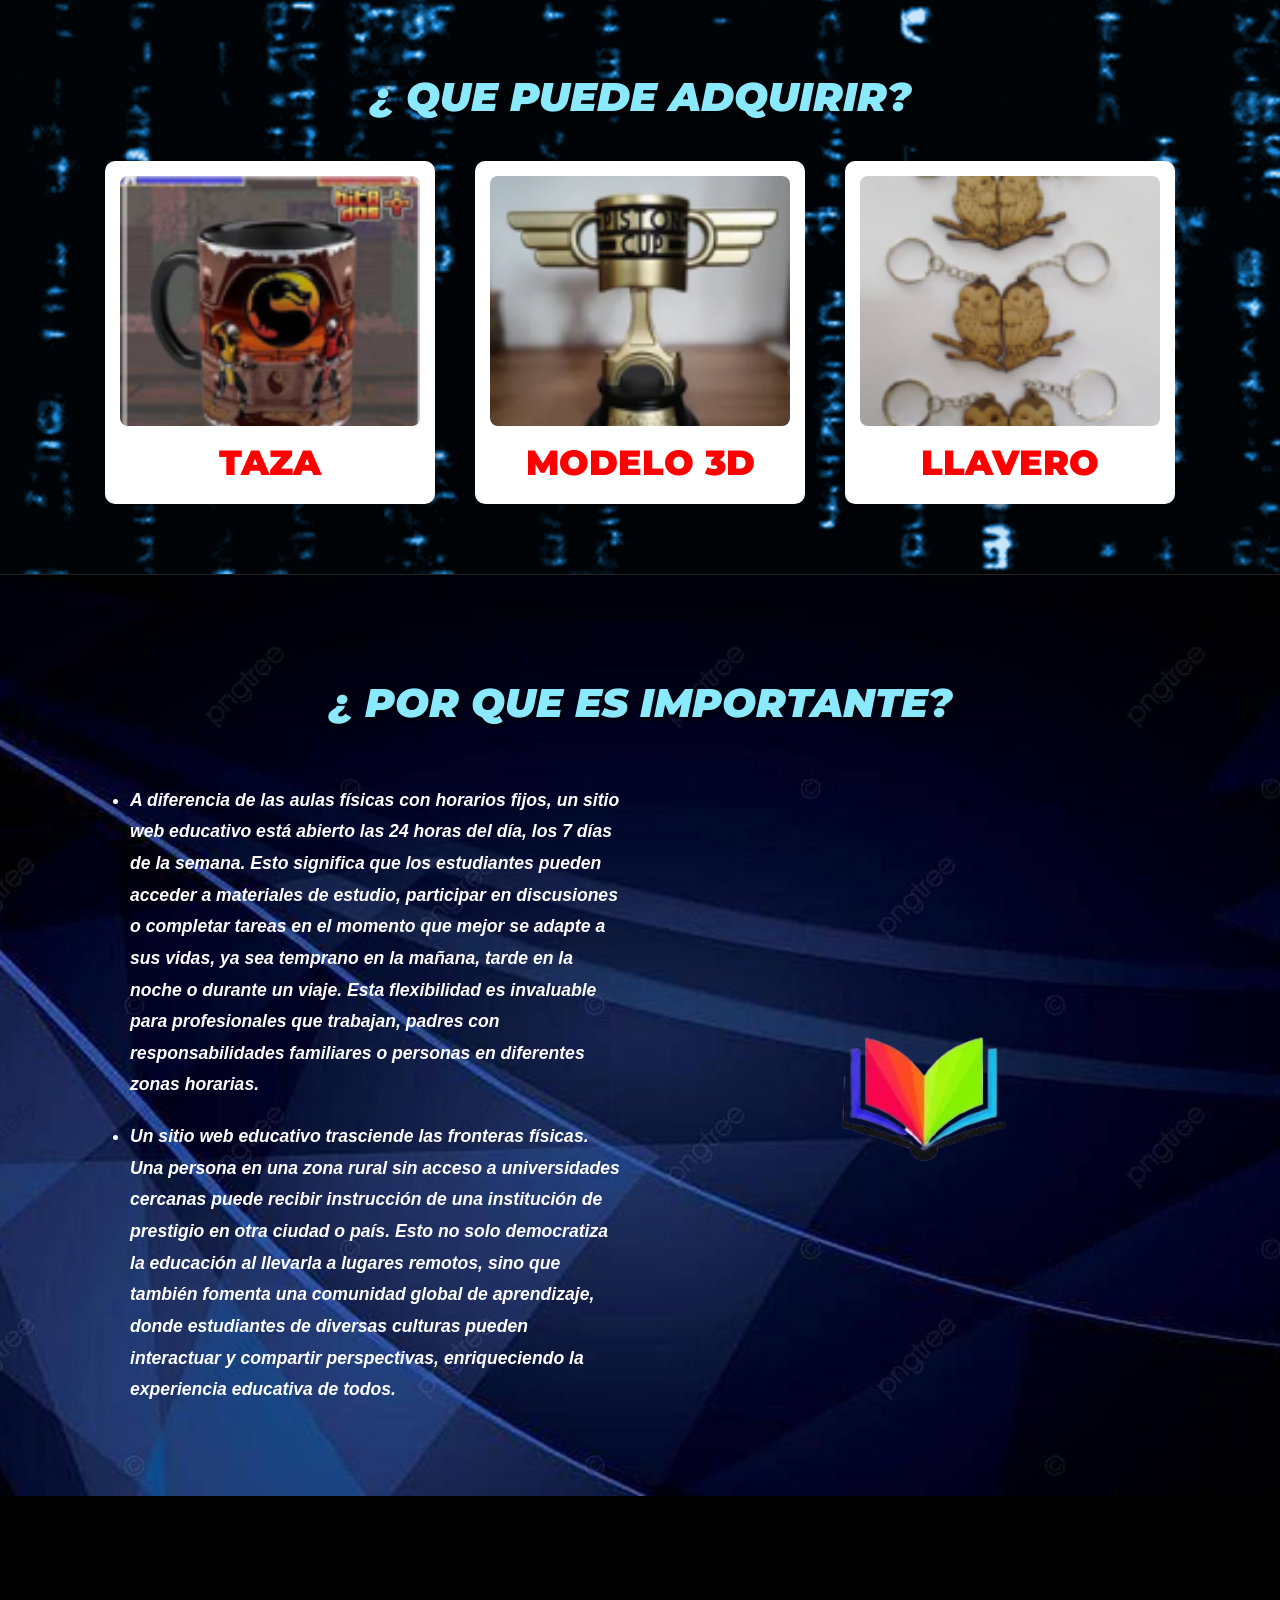
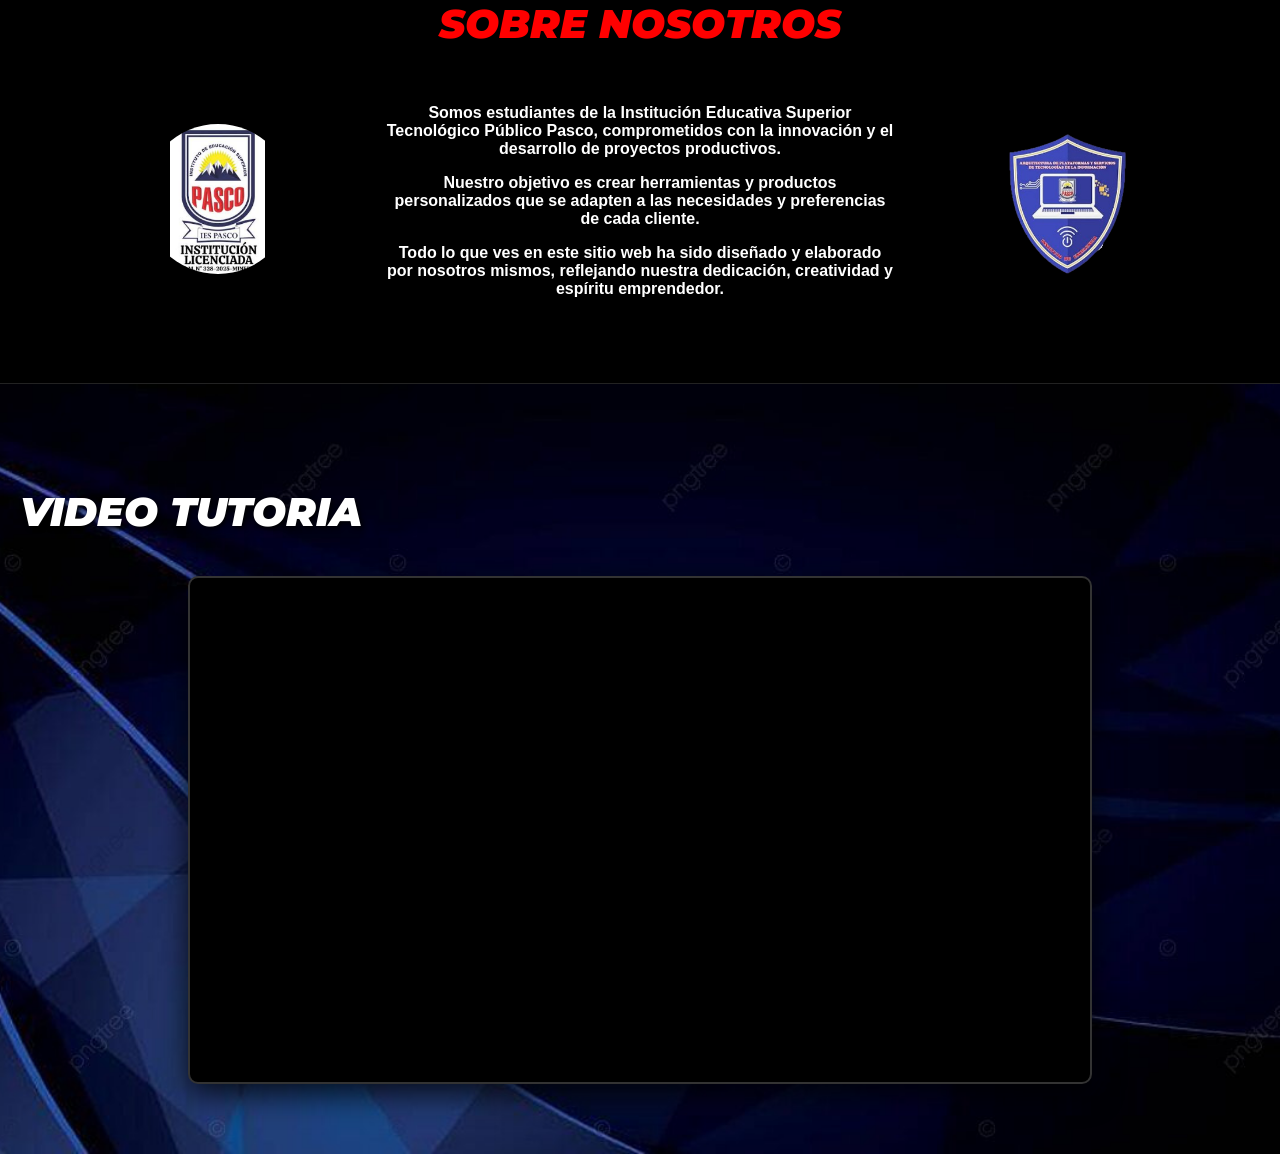
==== commit 3db512b3: "agregar imagenes" ====
--- a/index.html
+++ b/index.html
@@ -9,53 +9,45 @@
 </head>
 <body>
 
-    <!-- Sección Principal (Hero) -->
     <div class="hero">
         <div class="logo-libro">
-            <!-- Aquí va la imagen de tu logo de libro a colores -->
-            <div class="caja-placeholder" style="width: 150px; height: 100px; background: transparent; border: none; font-size: 80px;">📖</div>
+            <img src="img/logo_libro.jpg" alt="Logo Diseño Gráfico TEC" style="width: 200px; object-fit: contain; margin-bottom: 20px;">
         </div> 
         <h1 class="titulo-neon">DISEÑO<br>GRAFICO<br>INNOVADOR<br>TEC</h1>
         <a href="#que-es" class="btn-comenzar">C o m e n z a r</a>
     </div>
 
-    <!-- Sección ¿Qué es? -->
     <div class="seccion" id="que-es">
-        <h2 class="seccion-titulo">¿ Que es diseño grafico innovador TEC ?</h2>
+        <h2 class="seccion-titulo">¿ QUE ES DISEÑO GRAFICO INNOVADOR TEC ?</h2>
         <div class="info-container">
             <div class="info-texto">
                 <p><strong>¡Bienvenidos a todos! Hoy Diseño Gráfico Innovador TEC es una empresa especializada en la creación de soluciones visuales impactantes y memorables.</strong></p>
                 <p><strong>Nuestro nombre encapsula nuestra filosofía: combinamos Diseño Gráfico de alta calidad con un enfoque innovador y la aplicación de la última Tecnología (TEC) para transformar ideas en productos tangibles y de gran formato como calendarios, pósteres, tazas personalizadas y gigantografías.</strong></p>
             </div>
             <div class="info-texto">
-                <div class="caja-placeholder">[ Foto de estudiantes/profesionales ]</div>
+                <img src="img/images_1.jpg" alt="Equipo TEC" style="width: 100%; border-radius: 10px; box-shadow: 0 10px 20px rgba(0,0,0,0.5);">
             </div>
         </div>
     </div>
 
-    <!-- Sección ¿Qué puede adquirir? -->
     <div class="seccion seccion-oscura" id="adquirir">
         <h2 class="seccion-titulo">¿ QUE PUEDE ADQUIRIR?</h2>
         <div class="grid-productos">
-            <!-- Taza -->
             <div class="tarjeta-producto">
-                <div class="caja-placeholder" style="height: 250px;">[ Fotos Tazas ]</div>
+                <img src="img/Taza.jpg" alt="Taza Personalizada" class="img-producto">
                 <h3 class="titulo-rojo">TAZA</h3>
             </div>
-            <!-- Polos -->
             <div class="tarjeta-producto">
-                <div class="caja-placeholder" style="height: 250px;">[ Fotos Polos ]</div>
-                <h3 class="titulo-rojo">POLOS</h3>
+                <img src="img/3D.jpg" alt="Modelo 3D" class="img-producto">
+                <h3 class="titulo-rojo">MODELO 3D</h3>
             </div>
-            <!-- Entre Otros -->
             <div class="tarjeta-producto">
-                <div class="caja-placeholder" style="height: 250px;">[ Fotos Calendarios/Llaveros ]</div>
-                <h3 class="titulo-rojo">ENTRE OTROS</h3>
+                <img src="img/llavero.jpg" alt="Llavero Personalizado" class="img-producto">
+                <h3 class="titulo-rojo">LLAVERO</h3>
             </div>
         </div>
     </div>
 
-    <!-- Sección ¿Por qué es importante? -->
     <div class="seccion">
         <h2 class="seccion-titulo">¿ POR QUE ES IMPORTANTE?</h2>
         <div class="info-container">
@@ -66,44 +58,37 @@
                 </ul>
             </div>
             <div class="info-texto" style="text-align: center;">
-                <div class="caja-placeholder" style="width: 150px; height: 100px; margin: 0 auto; background: transparent; border: none; font-size: 80px;">📖</div>
+                <img src="img/logo_libro.jpg" alt="Logo Libro TEC" style="width: 180px; object-fit: contain; margin: 0 auto;">
             </div>
         </div>
     </div>
 
-    <!-- Sección Sobre Nosotros -->
     <div class="seccion seccion-oscura">
-        <h2 class="seccion-titulo" style="color: #ff5555;">Sobre nosotros</h2>
+        <h2 class="seccion-titulo titulo-rojo-nosotros">SOBRE NOSOTROS</h2>
         <div class="info-container">
-            <!-- Logo Izquierdo -->
             <div style="flex: 1; text-align: center;">
-                <div class="caja-placeholder" style="width: 150px; height: 150px; border-radius: 50%; margin: 0 auto;">[ Logo IES PASCO ]</div>
+                <img src="img/logopasco.jpg" alt="Logo IES Pasco" style="width: 150px; height: 150px; object-fit: contain; margin: 0 auto; border-radius: 50%;">
             </div>
             
-            <!-- Texto Central -->
             <div style="flex: 2; text-align: center;">
                 <p><strong>Somos estudiantes de la Institución Educativa Superior Tecnológico Público Pasco, comprometidos con la innovación y el desarrollo de proyectos productivos.</strong></p>
                 <p><strong>Nuestro objetivo es crear herramientas y productos personalizados que se adapten a las necesidades y preferencias de cada cliente.</strong></p>
                 <p><strong>Todo lo que ves en este sitio web ha sido diseñado y elaborado por nosotros mismos, reflejando nuestra dedicación, creatividad y espíritu emprendedor.</strong></p>
             </div>
 
-            <!-- Logo Derecho (Escudo Azul) -->
             <div style="flex: 1; text-align: center;">
-                <div class="caja-placeholder" style="width: 150px; height: 150px; margin: 0 auto;">[ Escudo Azul ]</div>
+                <img src="img/logo_azul.jpg" alt="Escudo Azul" style="width: 150px; height: 150px; object-fit: contain; margin: 0 auto;">
             </div>
         </div>
     </div>
 
-    <!-- Sección Video Tutorial -->
     <div class="seccion">
         <h2 class="seccion-titulo" style="color: #ffffff; text-align: left; font-style: italic;">Video tutoria</h2>
         <div class="contenedor-video">
-            <!-- Reemplaza el src con el enlace de tu video de YouTube -->
             <iframe width="100%" height="500" src="https://www.youtube.com/embed/TU_ID_DE_VIDEO" title="Tutorial de cómo acceder" frameborder="0" allow="accelerometer; autoplay; clipboard-write; encrypted-media; gyroscope; picture-in-picture" allowfullscreen></iframe>
         </div>
     </div>
 
-    <!-- Botón de WhatsApp -->
     <a href="https://wa.me/51999999999" class="whatsapp-btn" target="_blank">
         <img src="https://upload.wikimedia.org/wikipedia/commons/6/6b/WhatsApp.svg" alt="WhatsApp" width="40px">
     </a>
--- a/style.css
+++ b/style.css
@@ -20,9 +20,9 @@
     align-items: center;
     justify-content: center;
     
-    /* Aquí va tu imagen de fondo animada del anillo */
+    /* Fondo animado para el inicio */
     background-color: #000000;
-    background-image: url('mi-fondo-animado.gif'); 
+    background-image: url('img/fondo_negro.gif'); 
     background-repeat: no-repeat;
     background-position: center center;
     background-size: cover;
@@ -31,7 +31,7 @@
     position: relative;
 }
 
-/* Efecto oscuro sobre el GIF para resaltar el texto */
+/* Efecto oscuro sobre el fondo de inicio para resaltar el texto */
 .hero::before {
     content: "";
     position: absolute;
@@ -49,7 +49,7 @@
     margin-bottom: 20px;
 }
 
-/* Efecto Glitch / Neón exacto del video (Cian y Magenta) */
+/* Efecto Glitch / Neón exacto (Cian y Magenta) */
 .titulo-neon {
     font-family: 'Montserrat', sans-serif;
     font-style: italic;
@@ -58,7 +58,7 @@
     line-height: 1.1;
     text-transform: uppercase;
     color: #ffffff;
-    text-shadow: 4px 4px 0px #00ffff, -4px -4px 0px #ff00ff; /* Colores exactos del video */
+    text-shadow: 4px 4px 0px #00ffff, -4px -4px 0px #ff00ff;
     margin-bottom: 20px;
     position: relative;
     z-index: 1;
@@ -89,20 +89,25 @@
    ========================================= */
 .seccion {
     padding: 70px 20px;
-    /* Degradado azul/morado oscuro idéntico al fondo del video */
-    background: linear-gradient(135deg, #070719 0%, #121233 100%);
+    /* Imagen de fondo azul para las secciones que lo requieran */
+    background-image: url('img/fondo_azul.jpg');
+    background-size: cover; 
+    background-position: center; 
+    background-repeat: no-repeat; 
     border-top: 1px solid #222;
 }
 
-/* Para las secciones que vuelven a ser completamente negras */
+/* Secciones oscuras por defecto (como "Sobre nosotros") */
 .seccion-oscura {
-    background: #000000;
+    background-color: #000000 !important; /* Fuerza el color negro */
+    background-image: none !important;    /* Quita la imagen de fondo azul */
+    border-top: none;
 }
 
 /* Títulos celestes/cyan de las secciones */
 .seccion-titulo {
     font-family: 'Montserrat', sans-serif;
-    color: #8be9fd; /* Color celeste claro del video */
+    color: #8be9fd; /* Color celeste claro */
     text-align: center;
     font-size: 2.5rem;
     margin-bottom: 40px;
@@ -112,9 +117,12 @@
     font-weight: 900;
 }
 
-/* El título de "Sobre nosotros" es rojo en el video */
-.seccion-titulo[style*="color: #ff5555;"] {
+/* El título de "Sobre nosotros" es rojo */
+.titulo-rojo-nosotros {
     color: #ff0000 !important;
+    font-style: italic;
+    font-weight: 900;
+    text-shadow: 2px 2px 4px rgba(0,0,0,0.5);
 }
 
 /* Contenedores de texto a dos columnas */
@@ -133,12 +141,20 @@
     min-width: 300px;
     font-size: 1.2rem;
     line-height: 1.6;
-    color: #ffffff; /* Texto en blanco puro */
+    color: #ffffff;
 }
 
 /* =========================================
    SECCIÓN: ¿QUÉ PUEDE ADQUIRIR? (TARJETAS)
    ========================================= */
+#adquirir {
+    /* Le aplicamos tu fondo animado a esta sección */
+    background-image: url('img/fondo_negro.gif') !important;
+    background-size: cover;
+    background-position: center;
+    background-repeat: no-repeat;
+}
+
 .grid-productos {
     display: flex;
     justify-content: center;
@@ -149,7 +165,7 @@
 }
 
 .tarjeta-producto {
-    background-color: #ffffff; /* Fondo blanco exacto del video */
+    background-color: #ffffff; /* Fondo blanco de las tarjetas */
     padding: 15px;
     border-radius: 10px;
     text-align: center;
@@ -164,11 +180,20 @@
 
 .titulo-rojo {
     font-family: 'Montserrat', sans-serif;
-    color: #ff0000; /* Letras rojas exactas del video */
+    color: #ff0000; 
     font-size: 2.2rem;
     font-weight: 900;
     text-transform: uppercase;
     margin: 15px 0 5px 0;
+}
+
+/* Estilo para que las imágenes de los productos encajen bien */
+.img-producto {
+    width: 100%;
+    height: 250px;
+    object-fit: cover; /* Hace que la imagen llene el espacio sin deformarse */
+    border-radius: 8px; 
+    display: block;
 }
 
 /* =========================================
@@ -188,19 +213,6 @@
 
 p {
     margin-bottom: 15px;
-}
-
-/* Cajas de imagen temporales */
-.caja-placeholder {
-    width: 100%;
-    height: 200px;
-    background-color: #1a1a1a;
-    display: flex;
-    align-items: center;
-    justify-content: center;
-    color: #555;
-    margin-bottom: 15px;
-    border: 2px dashed #444;
 }
 
 /* =========================================
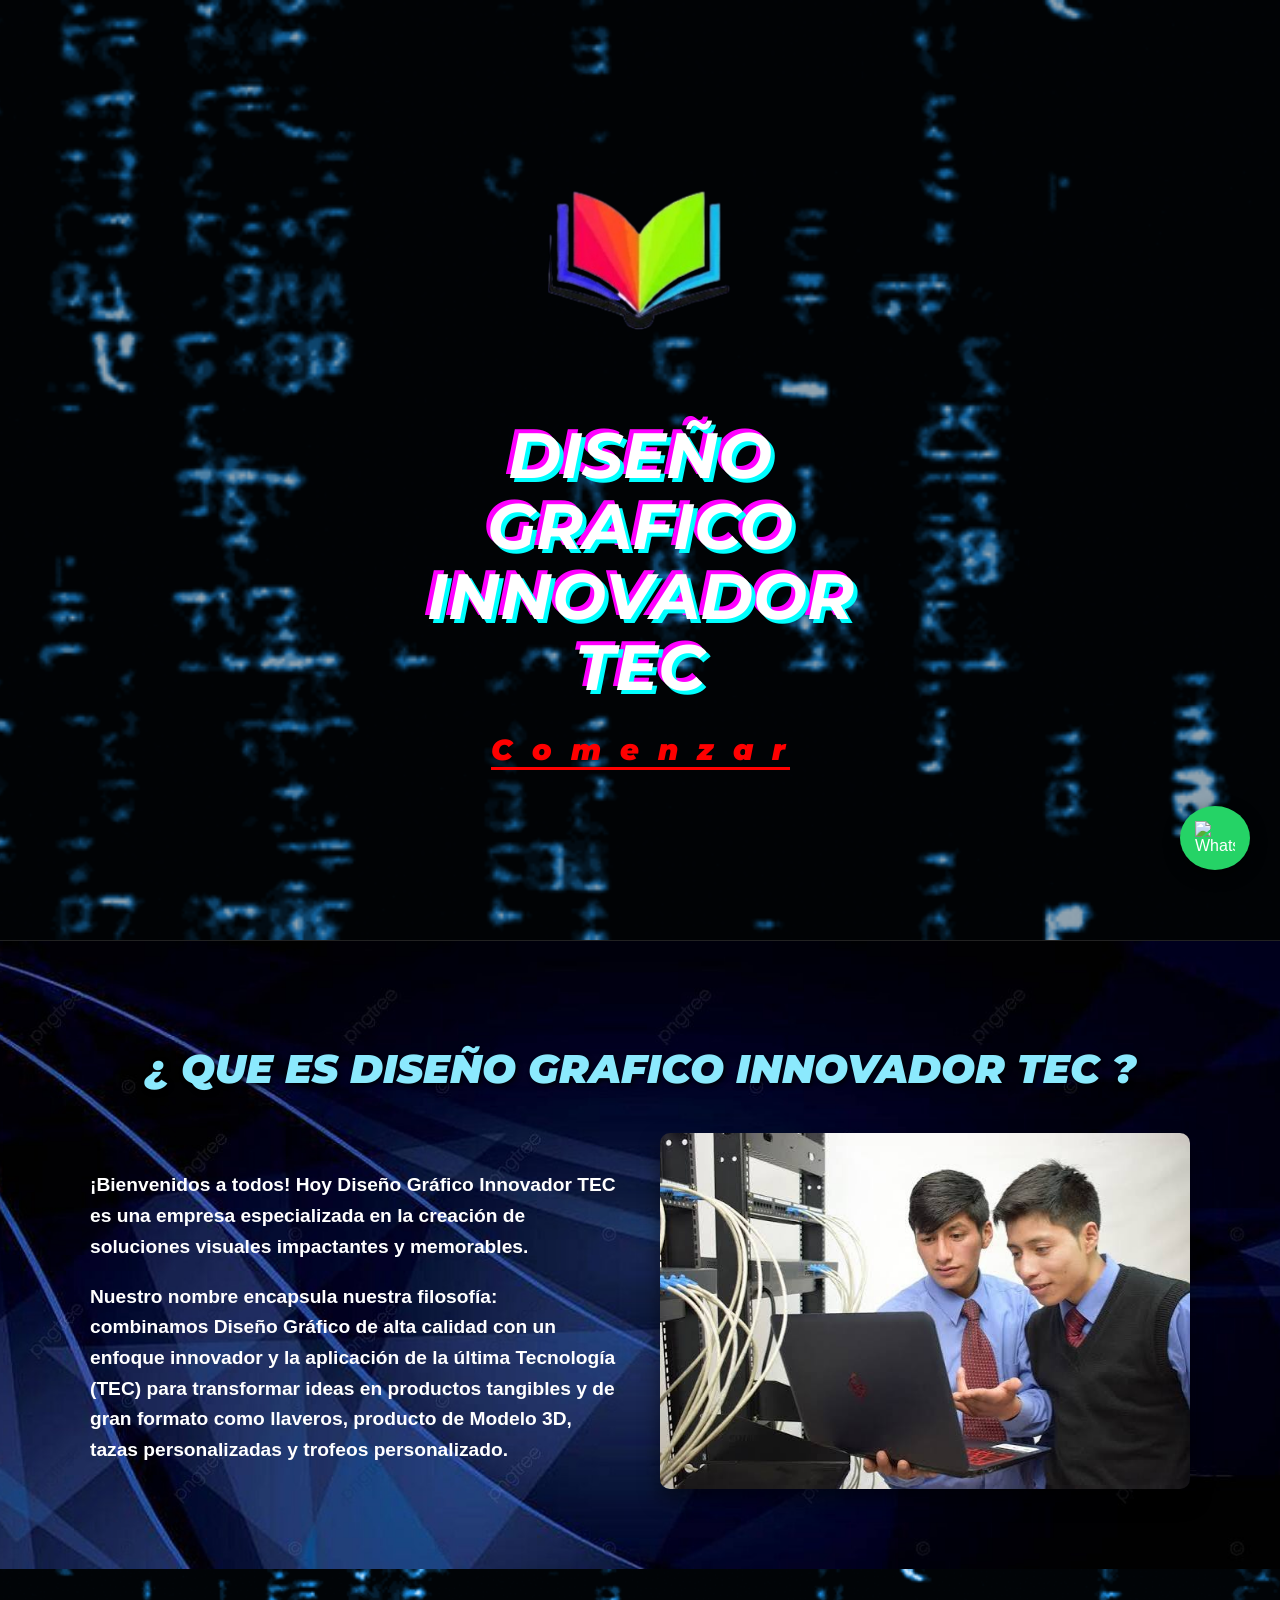
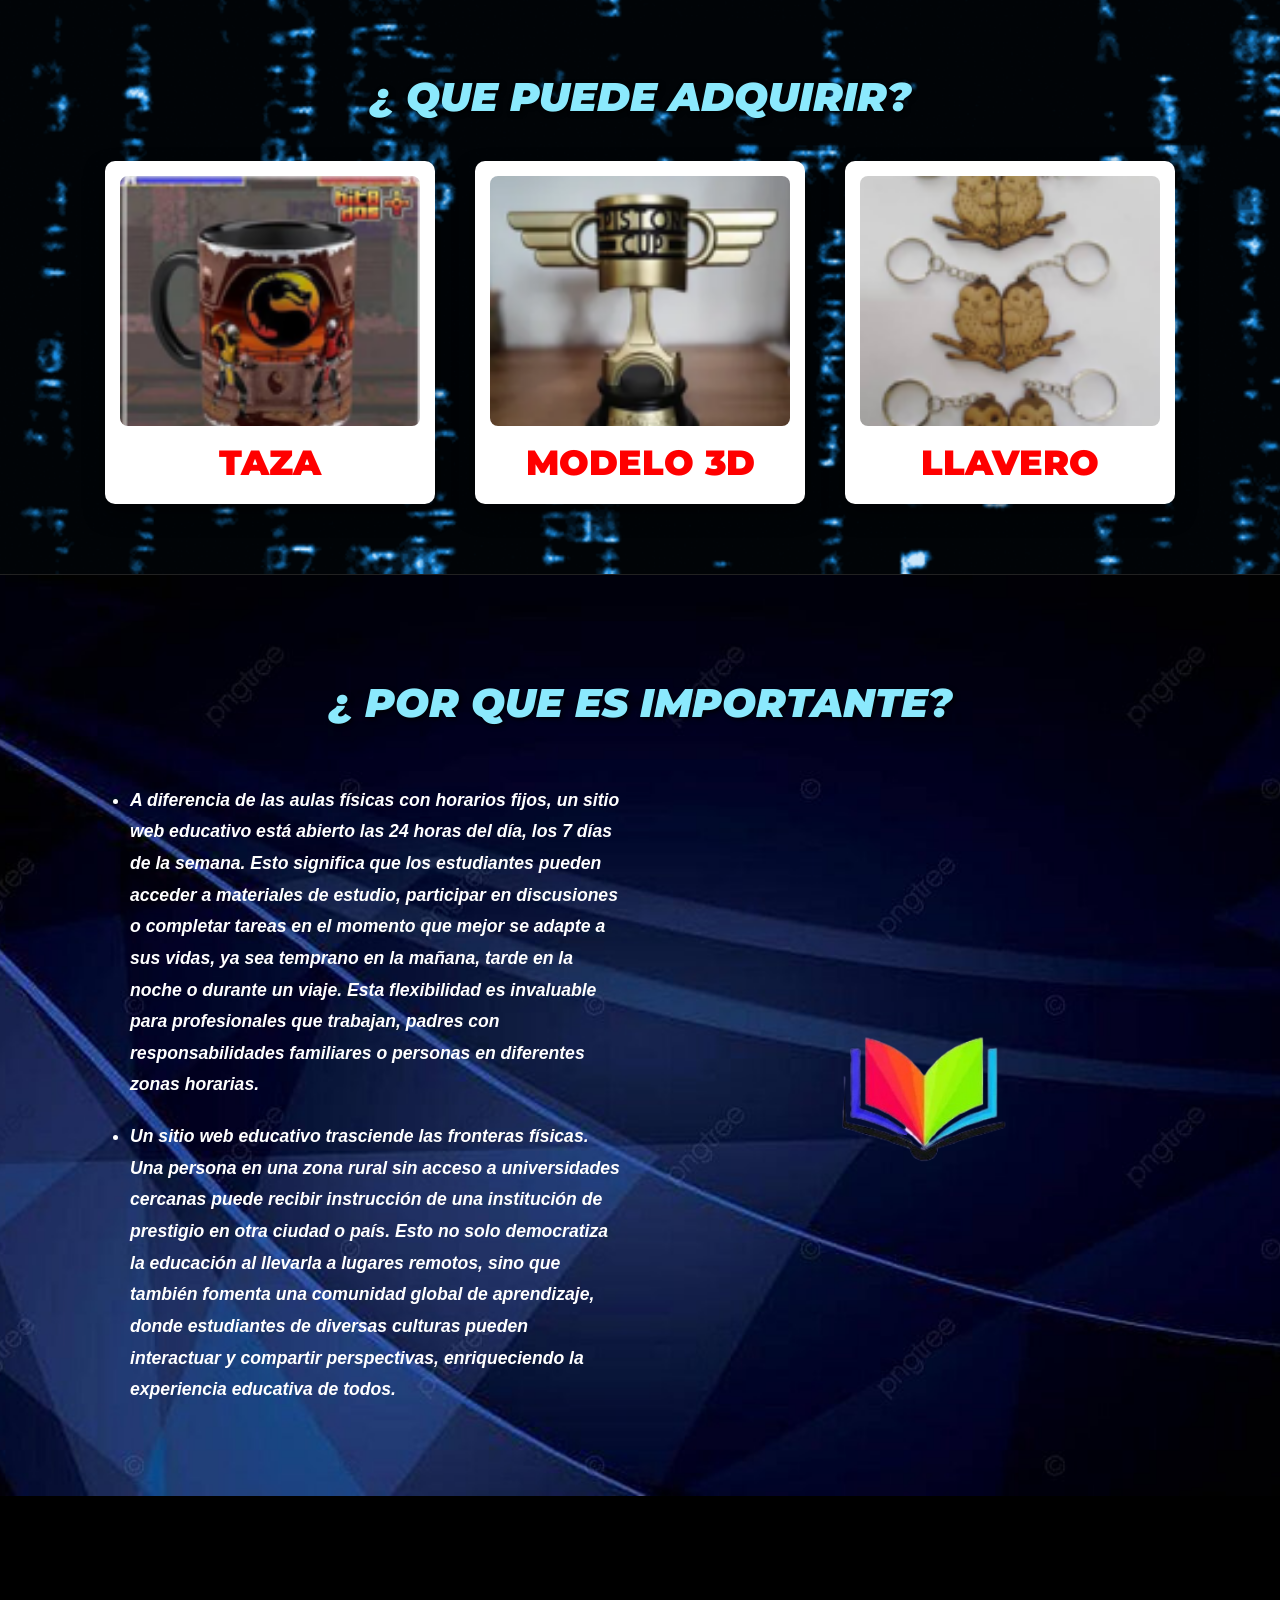
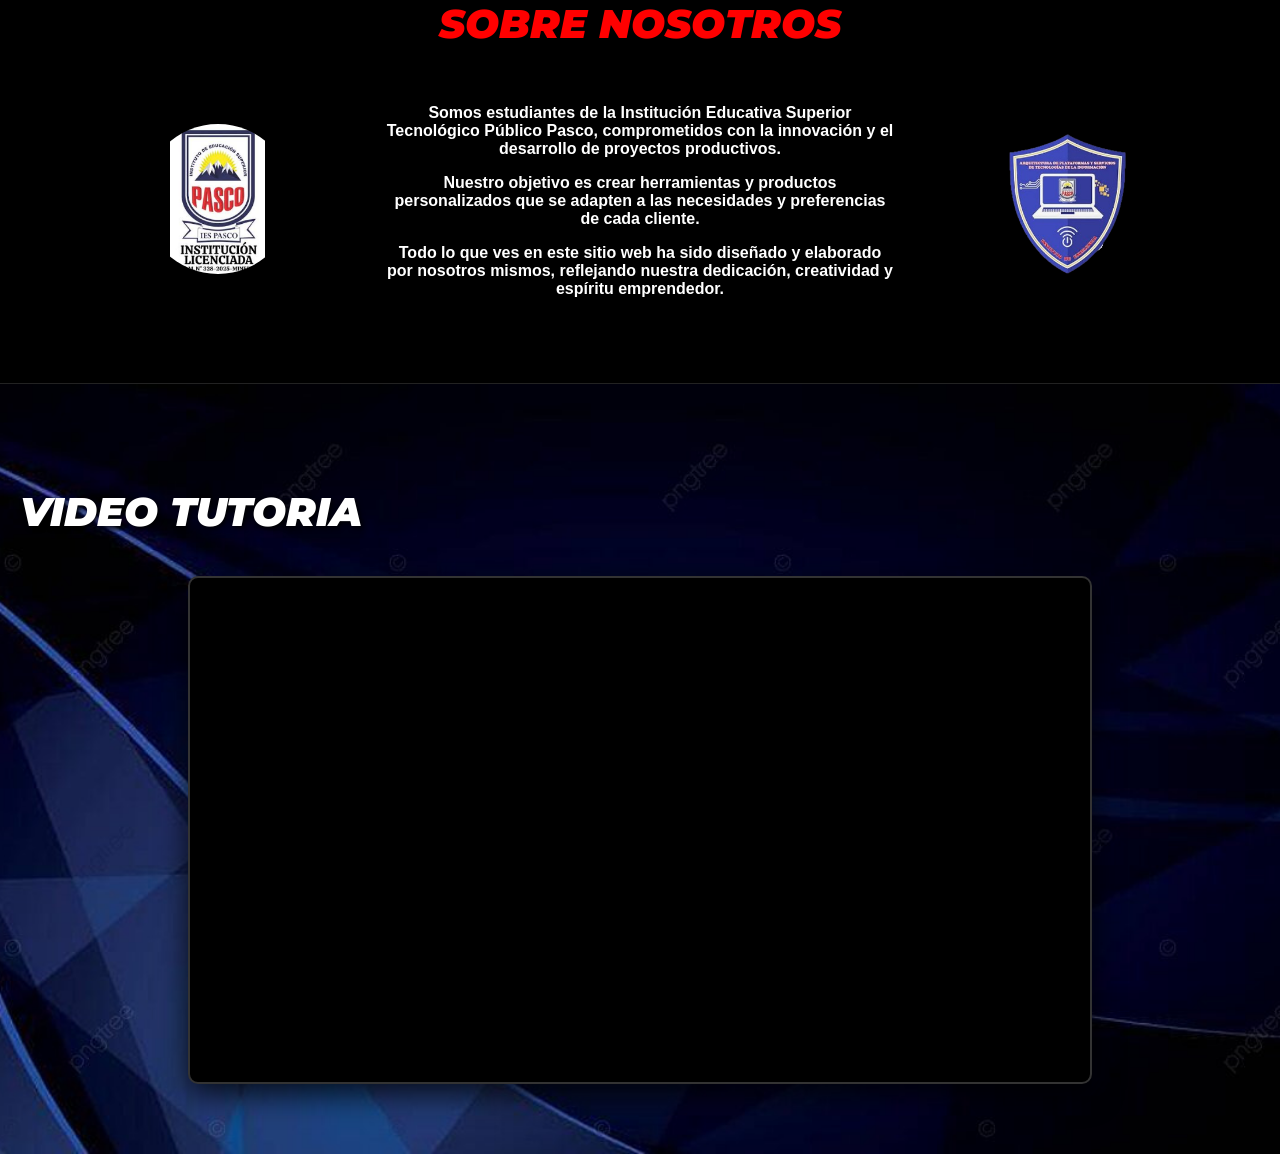
==== commit 964b464f: "añadir html y css" ====
--- a/index.html
+++ b/index.html
@@ -22,7 +22,7 @@
         <div class="info-container">
             <div class="info-texto">
                 <p><strong>¡Bienvenidos a todos! Hoy Diseño Gráfico Innovador TEC es una empresa especializada en la creación de soluciones visuales impactantes y memorables.</strong></p>
-                <p><strong>Nuestro nombre encapsula nuestra filosofía: combinamos Diseño Gráfico de alta calidad con un enfoque innovador y la aplicación de la última Tecnología (TEC) para transformar ideas en productos tangibles y de gran formato como calendarios, pósteres, tazas personalizadas y gigantografías.</strong></p>
+                <p><strong>Nuestro nombre encapsula nuestra filosofía: combinamos Diseño Gráfico de alta calidad con un enfoque innovador y la aplicación de la última Tecnología (TEC) para transformar ideas en productos tangibles y de gran formato como llaveros, producto de Modelo 3D, tazas personalizadas y trofeos personalizado.</strong></p>
             </div>
             <div class="info-texto">
                 <img src="img/images_1.jpg" alt="Equipo TEC" style="width: 100%; border-radius: 10px; box-shadow: 0 10px 20px rgba(0,0,0,0.5);">
@@ -85,7 +85,7 @@
     <div class="seccion">
         <h2 class="seccion-titulo" style="color: #ffffff; text-align: left; font-style: italic;">Video tutoria</h2>
         <div class="contenedor-video">
-            <iframe width="100%" height="500" src="https://www.youtube.com/embed/TU_ID_DE_VIDEO" title="Tutorial de cómo acceder" frameborder="0" allow="accelerometer; autoplay; clipboard-write; encrypted-media; gyroscope; picture-in-picture" allowfullscreen></iframe>
+            <iframe width="100%" height="500" src="https://youtu.be/CZ0kKQplzcA?si=34E2To8Q1MMBwYDN" title="Tutorial de cómo acceder" frameborder="0" allow="accelerometer; autoplay; clipboard-write; encrypted-media; gyroscope; picture-in-picture" allowfullscreen></iframe>
         </div>
     </div>
 
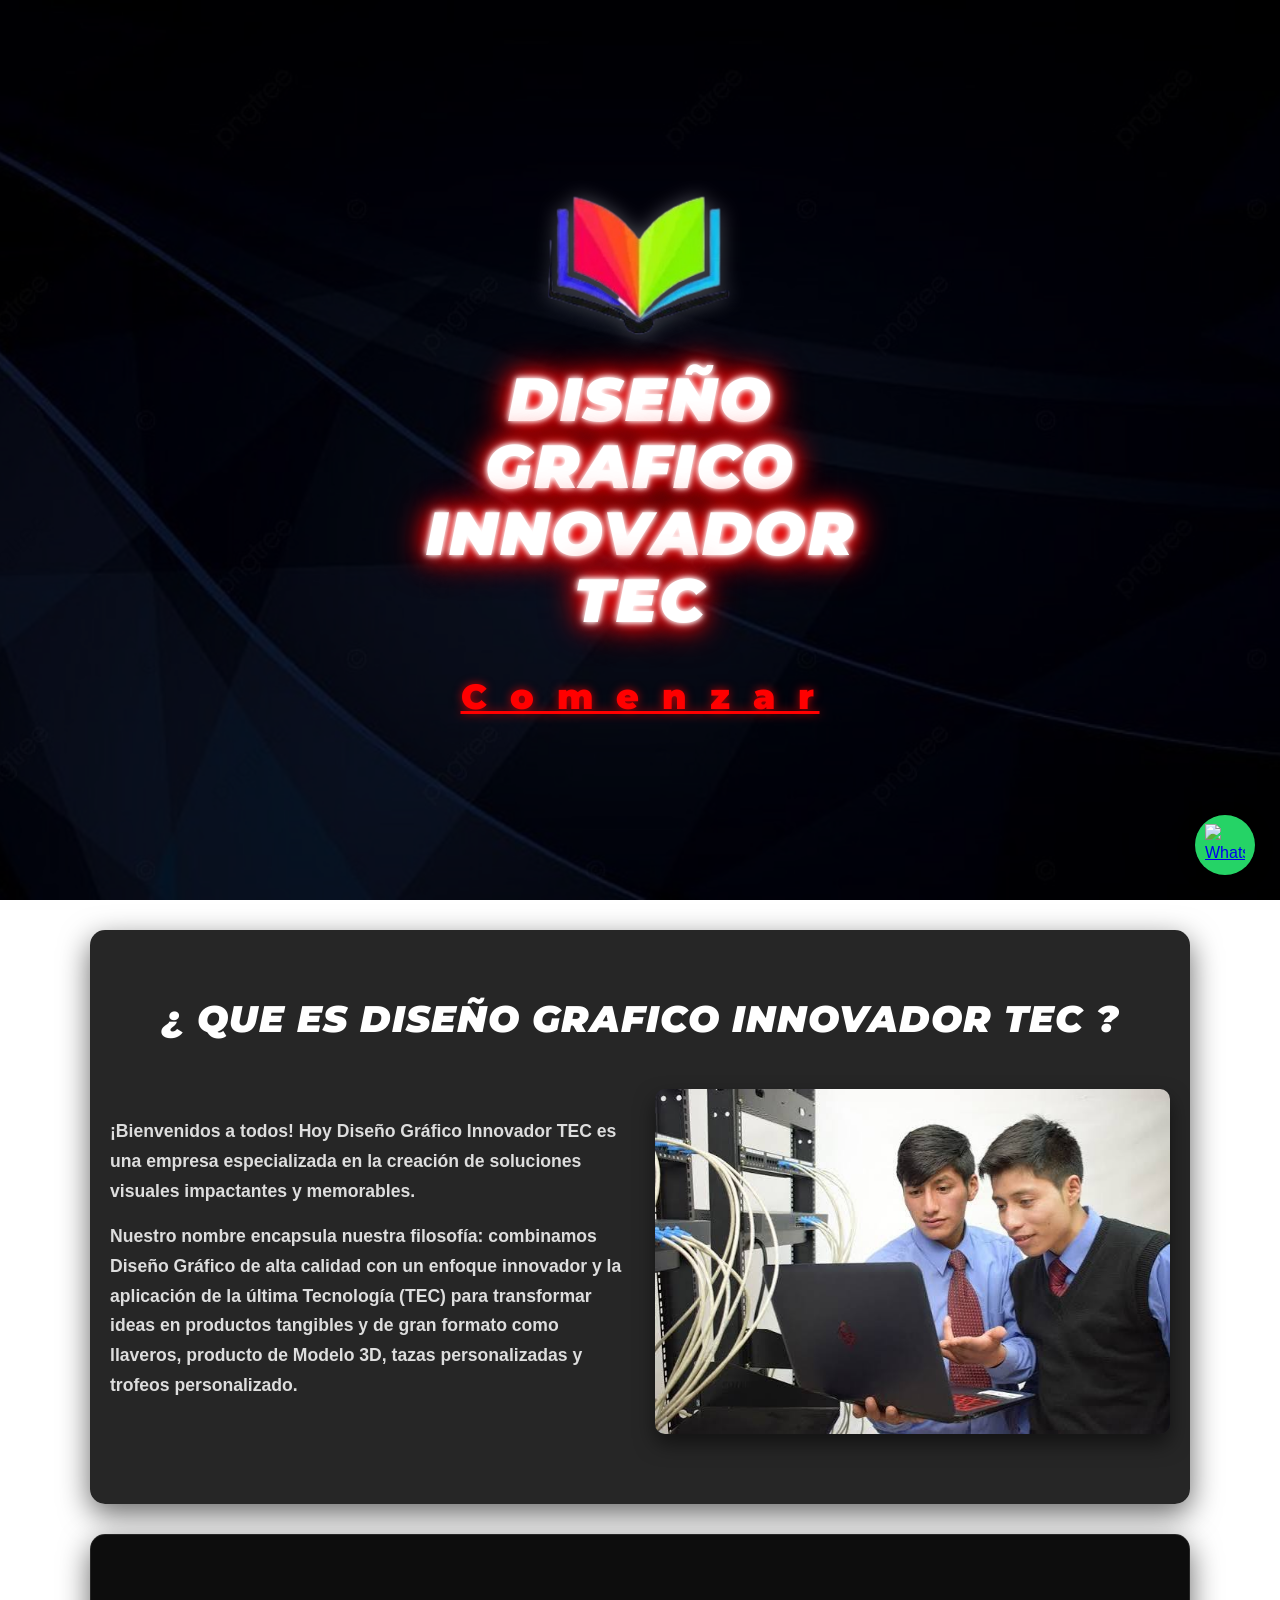
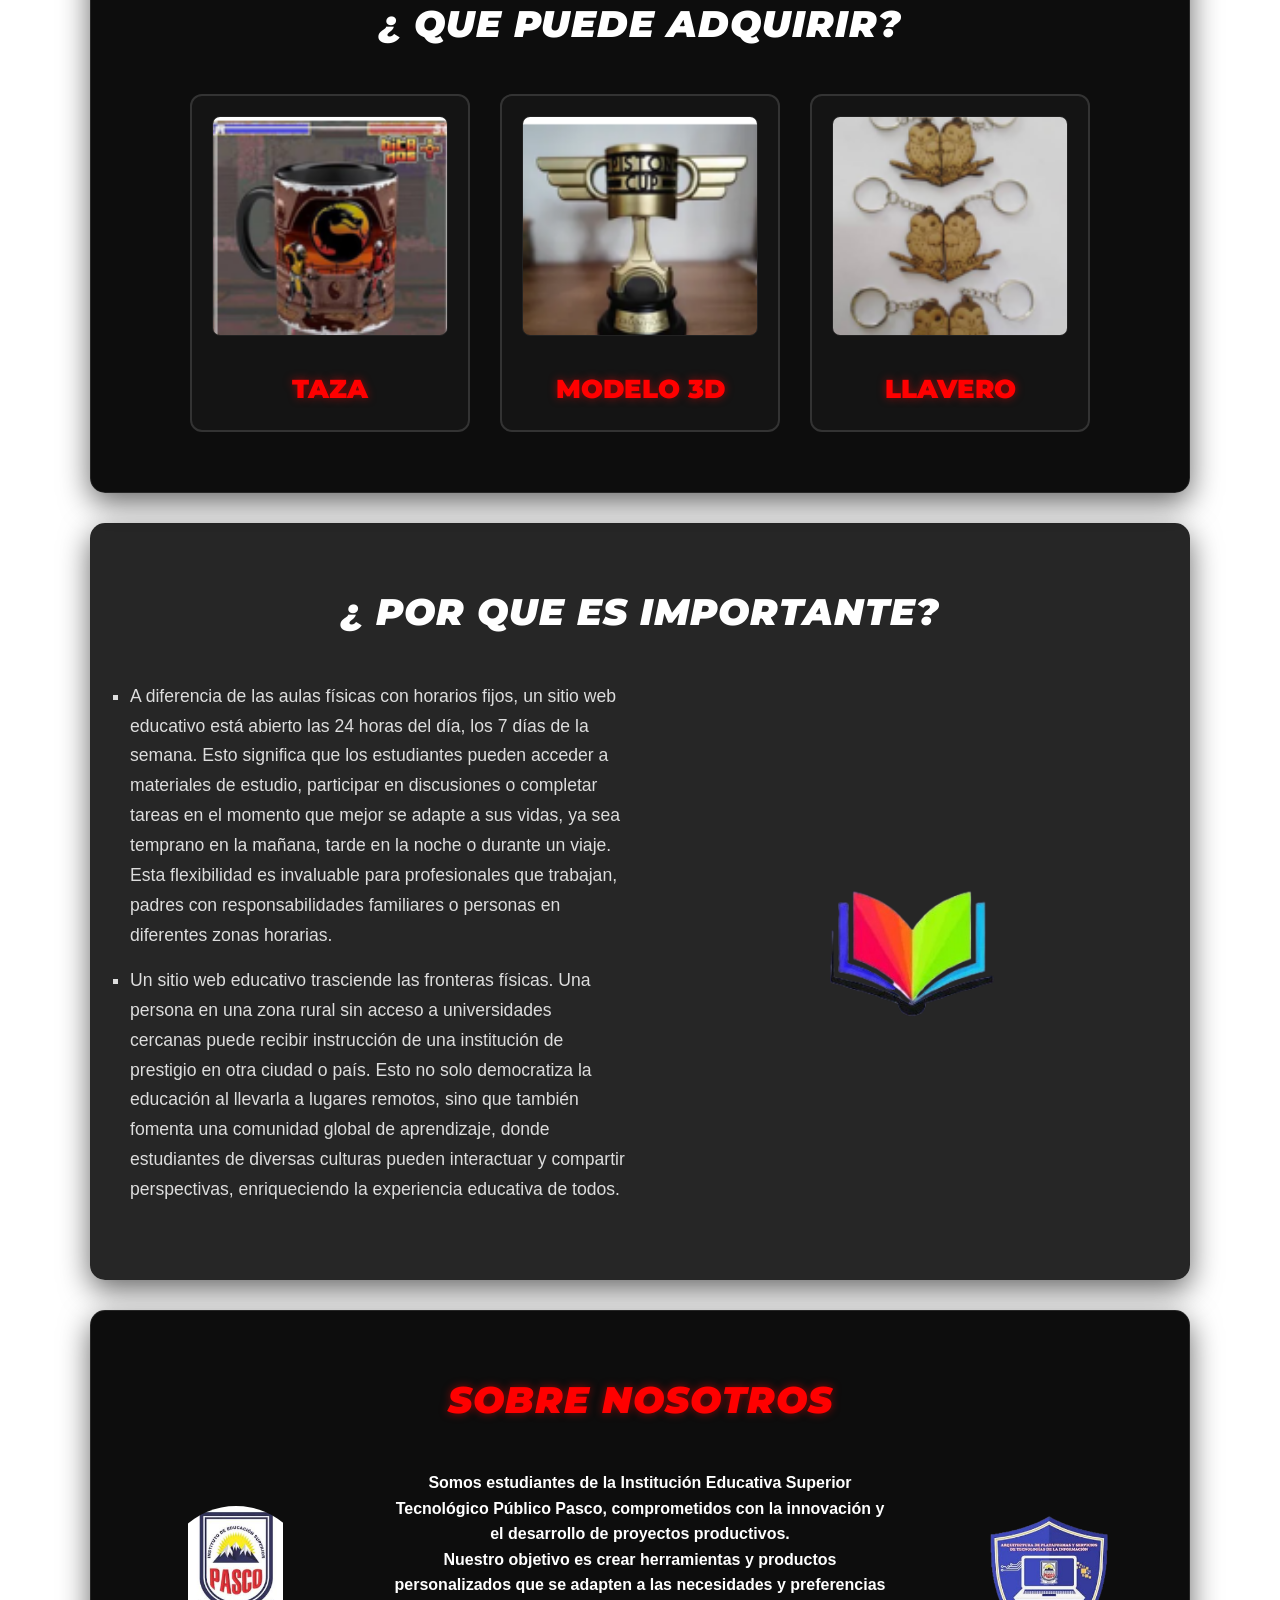
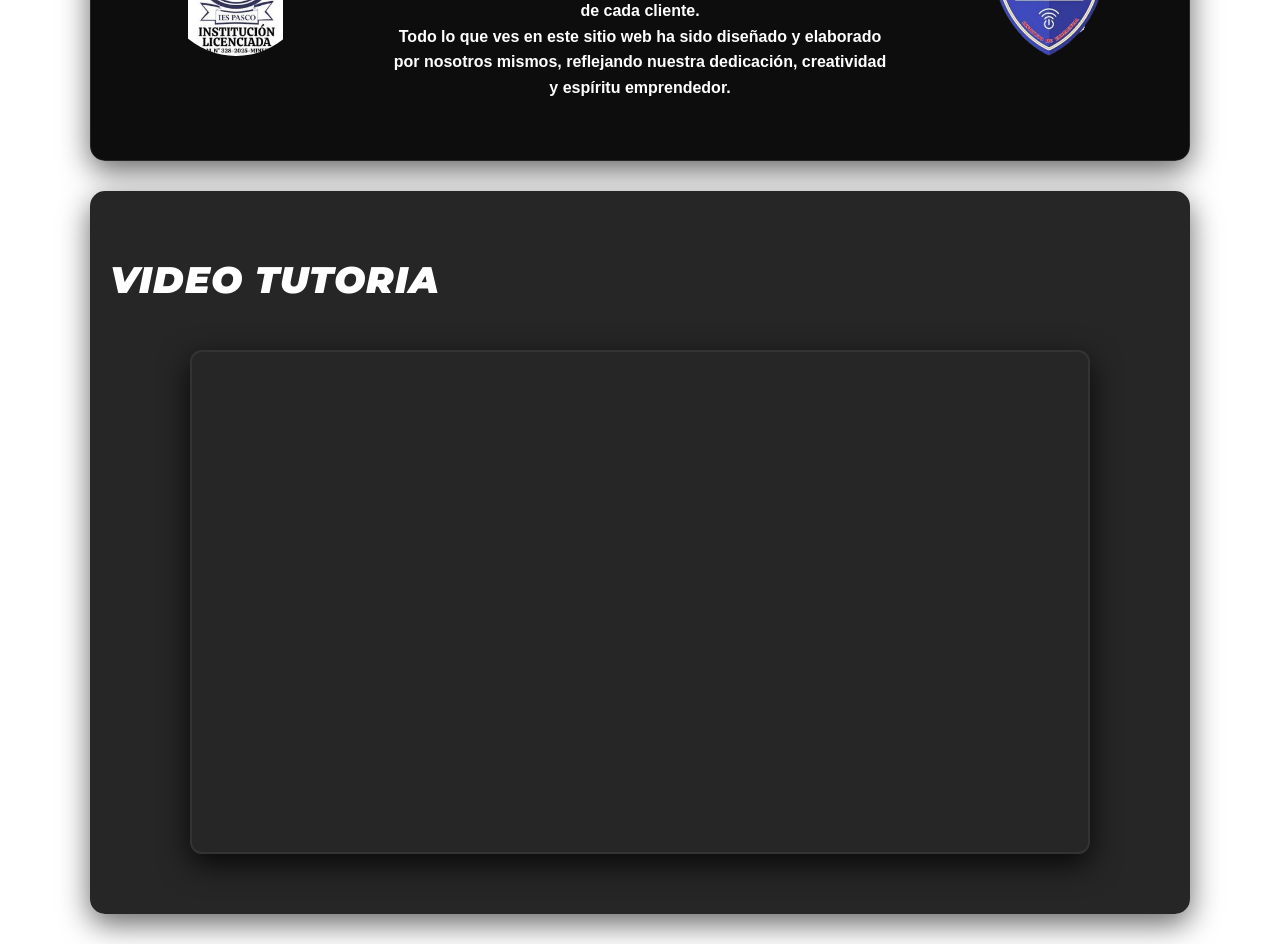
==== commit 673eea2e: "una mejoral visual de la parte de index" ====
--- a/index.html
+++ b/index.html
@@ -14,7 +14,7 @@
             <img src="img/logo_libro.jpg" alt="Logo Diseño Gráfico TEC" style="width: 200px; object-fit: contain; margin-bottom: 20px;">
         </div> 
         <h1 class="titulo-neon">DISEÑO<br>GRAFICO<br>INNOVADOR<br>TEC</h1>
-        <a href="#que-es" class="btn-comenzar">C o m e n z a r</a>
+        <a href="seleccionar.html" class="btn-comenzar">C o m e n z a r</a>
     </div>
 
     <div class="seccion" id="que-es">
@@ -33,18 +33,18 @@
     <div class="seccion seccion-oscura" id="adquirir">
         <h2 class="seccion-titulo">¿ QUE PUEDE ADQUIRIR?</h2>
         <div class="grid-productos">
-            <div class="tarjeta-producto">
+            <a href="seleccionar.html" class="tarjeta-producto" style="text-decoration: none;">
                 <img src="img/Taza.jpg" alt="Taza Personalizada" class="img-producto">
                 <h3 class="titulo-rojo">TAZA</h3>
-            </div>
-            <div class="tarjeta-producto">
+            </a>
+            <a href="seleccionar.html" class="tarjeta-producto" style="text-decoration: none;">
                 <img src="img/3D.jpg" alt="Modelo 3D" class="img-producto">
                 <h3 class="titulo-rojo">MODELO 3D</h3>
-            </div>
-            <div class="tarjeta-producto">
+            </a>
+            <a href="seleccionar.html" class="tarjeta-producto" style="text-decoration: none;">
                 <img src="img/llavero.jpg" alt="Llavero Personalizado" class="img-producto">
                 <h3 class="titulo-rojo">LLAVERO</h3>
-            </div>
+            </a>
         </div>
     </div>
 
@@ -85,11 +85,11 @@
     <div class="seccion">
         <h2 class="seccion-titulo" style="color: #ffffff; text-align: left; font-style: italic;">Video tutoria</h2>
         <div class="contenedor-video">
-            <iframe width="100%" height="500" src="https://youtu.be/CZ0kKQplzcA?si=34E2To8Q1MMBwYDN" title="Tutorial de cómo acceder" frameborder="0" allow="accelerometer; autoplay; clipboard-write; encrypted-media; gyroscope; picture-in-picture" allowfullscreen></iframe>
+            <iframe width="100%" height="500" src="https://www.youtube.com/embed/CZ0kKQplzcA" title="Tutorial de cómo acceder" frameborder="0" allow="accelerometer; autoplay; clipboard-write; encrypted-media; gyroscope; picture-in-picture" allowfullscreen></iframe>
         </div>
     </div>
 
-    <a href="https://wa.me/51999999999" class="whatsapp-btn" target="_blank">
+    <a href="https://wa.me/51938500836" class="whatsapp-btn" target="_blank">
         <img src="https://upload.wikimedia.org/wikipedia/commons/6/6b/WhatsApp.svg" alt="WhatsApp" width="40px">
     </a>
 
--- a/style.css
+++ b/style.css
@@ -1,253 +1,263 @@
 /* =========================================
-   ESTILOS GENERALES
-   ========================================= */
-body {
+   1. RESET Y ESTILOS GLOBALES
+   ========================================= */
+* {
+    box-sizing: border-box;
     margin: 0;
     padding: 0;
+}
+
+body {
+    background-image: url('img/fondo_azul.jpg');
+    background-size: cover;
+    background-position: center;
+    background-attachment: fixed; /* Mantiene el fondo azul fijo al hacer scroll */
+    background-repeat: no-repeat;
+    color: #ffffff;
     font-family: 'Arial', sans-serif;
-    background-color: #000000; /* Fondo negro base */
-    color: #ffffff;
+    line-height: 1.6;
     overflow-x: hidden;
 }
 
 /* =========================================
-   SECCIÓN HERO (INICIO)
+   2. SECCIÓN HERO (PORTADA PRINCIPAL)
    ========================================= */
 .hero {
     min-height: 100vh;
+    background-color: rgba(0, 0, 0, 0.75); /* Capa oscura sobre el fondo azul */
     display: flex;
     flex-direction: column;
     align-items: center;
     justify-content: center;
-    
-    /* Fondo animado para el inicio */
-    background-color: #000000;
-    background-image: url('img/fondo_negro.gif'); 
-    background-repeat: no-repeat;
-    background-position: center center;
-    background-size: cover;
-    
-    padding: 20px;
-    position: relative;
-}
-
-/* Efecto oscuro sobre el fondo de inicio para resaltar el texto */
-.hero::before {
-    content: "";
-    position: absolute;
-    top: 0;
-    left: 0;
-    width: 100%;
-    height: 100%;
-    background: rgba(0, 0, 0, 0.3);
-    z-index: 0;
-}
-
-.logo-libro {
-    position: relative;
-    z-index: 1;
-    margin-bottom: 20px;
-}
-
-/* Efecto Glitch / Neón exacto (Cian y Magenta) */
+    padding: 40px 20px;
+    text-align: center;
+}
+
+.logo-libro img {
+    max-width: 100%;
+    height: auto;
+    filter: drop-shadow(0 0 10px rgba(255, 255, 255, 0.3));
+}
+
+/* EFECTO NEÓN PARA EL TÍTULO PRINCIPAL */
 .titulo-neon {
     font-family: 'Montserrat', sans-serif;
+    font-size: 3.8rem;
+    font-weight: 900;
     font-style: italic;
-    font-size: 4rem;
-    text-align: center;
+    color: #ffffff;
     line-height: 1.1;
     text-transform: uppercase;
-    color: #ffffff;
-    text-shadow: 4px 4px 0px #00ffff, -4px -4px 0px #ff00ff;
-    margin-bottom: 20px;
-    position: relative;
-    z-index: 1;
-}
-
-/* Botón comenzar en rojo exacto */
+    margin-bottom: 35px;
+    letter-spacing: 2px;
+    text-shadow: 
+        0 0 5px #ffffff,
+        0 0 10px #ffffff,
+        0 0 20px #ff0000,
+        0 0 30px #ff0000,
+        0 0 40px #ff0000;
+}
+
+/* BOTÓN C O M E N Z A R */
 .btn-comenzar {
+    font-family: 'Montserrat', sans-serif;
+    font-size: 2.2rem;
+    font-weight: 900;
     color: #ff0000;
-    font-family: 'Montserrat', sans-serif;
-    font-size: 1.8rem;
-    text-decoration: none;
+    text-decoration: underline;
+    letter-spacing: 6px;
+    transition: all 0.3s ease;
+    cursor: pointer;
+    text-shadow: 0 0 10px rgba(255, 0, 0, 0.7);
+    display: inline-block;
+}
+
+.btn-comenzar:hover {
+    color: #ffffff;
+    transform: scale(1.1);
+    text-shadow: 
+        0 0 10px #ff0000,
+        0 0 20px #ff0000,
+        0 0 30px #ff0000;
+}
+
+/* =========================================
+   3. SECCIONES Y CONTENEDORES
+   ========================================= */
+.seccion {
+    padding: 60px 20px;
+    max-width: 1100px;
+    margin: 30px auto;
+    background-color: rgba(0, 0, 0, 0.85); /* Fondo negro translúcido sobre el fondo azul */
+    border-radius: 15px;
+    box-shadow: 0 10px 30px rgba(0, 0, 0, 0.6);
+}
+
+.seccion-oscura {
+    background-color: rgba(0, 0, 0, 0.95);
+    border: 1px solid rgba(255, 255, 255, 0.1);
+}
+
+.seccion-titulo {
+    font-family: 'Montserrat', sans-serif;
+    font-size: 2.3rem;
+    font-weight: 900;
+    font-style: italic;
+    color: #ffffff;
+    text-align: center;
+    margin-bottom: 40px;
+    text-transform: uppercase;
+    letter-spacing: 1px;
+}
+
+.titulo-rojo, .titulo-rojo-nosotros {
+    color: #ff0000 !important;
+    text-shadow: 0 0 8px rgba(255, 0, 0, 0.5);
+}
+
+/* CONTENEDOR FLEXIBLE PARA TEXTO E IMÁGENES */
+.info-container {
+    display: flex;
+    align-items: center;
+    justify-content: space-between;
+    gap: 30px;
+    flex-wrap: wrap;
+}
+
+.info-texto {
+    flex: 1;
+    min-width: 280px;
+    font-size: 1.1rem;
+    line-height: 1.7;
+    color: #dddddd;
+}
+
+.info-texto p {
+    margin-bottom: 15px;
+}
+
+.info-texto ul {
+    list-style-type: square;
+    padding-left: 20px;
+}
+
+.info-texto li {
+    margin-bottom: 15px;
+}
+
+/* =========================================
+   4. GRILLA DE PRODUCTOS (¿QUÉ PUEDE ADQUIRIR?)
+   ========================================= */
+.grid-productos {
+    display: flex;
+    justify-content: center;
+    gap: 30px;
+    flex-wrap: wrap;
+    margin-top: 20px;
+}
+
+.tarjeta-producto {
+    background-color: #141414;
+    border: 2px solid #333333;
+    border-radius: 12px;
+    padding: 20px;
+    text-align: center;
+    width: 280px;
+    transition: transform 0.3s ease, border-color 0.3s ease, box-shadow 0.3s ease;
+    display: block;
+}
+
+.tarjeta-producto:hover {
+    transform: translateY(-8px);
+    border-color: #ff0000;
+    box-shadow: 0 10px 20px rgba(255, 0, 0, 0.5);
+}
+
+.img-producto {
+    width: 100%;
+    height: 220px;
+    object-fit: cover;
+    border-radius: 8px;
+    margin-bottom: 15px;
+    border: 1px solid #222222;
+}
+
+.tarjeta-producto h3 {
+    font-family: 'Montserrat', sans-serif;
+    font-size: 1.6rem;
+    font-weight: 900;
     margin-top: 10px;
-    font-weight: 900;
-    font-style: italic;
-    letter-spacing: 5px;
-    border-bottom: 3px solid #ff0000; /* Línea inferior roja */
-    position: relative;
-    z-index: 1;
-    transition: transform 0.2s;
-}
-
-.btn-comenzar:hover {
-    transform: scale(1.1);
-}
-
-/* =========================================
-   SECCIONES DE CONTENIDO
-   ========================================= */
-.seccion {
-    padding: 70px 20px;
-    /* Imagen de fondo azul para las secciones que lo requieran */
-    background-image: url('img/fondo_azul.jpg');
-    background-size: cover; 
-    background-position: center; 
-    background-repeat: no-repeat; 
-    border-top: 1px solid #222;
-}
-
-/* Secciones oscuras por defecto (como "Sobre nosotros") */
-.seccion-oscura {
-    background-color: #000000 !important; /* Fuerza el color negro */
-    background-image: none !important;    /* Quita la imagen de fondo azul */
-    border-top: none;
-}
-
-/* Títulos celestes/cyan de las secciones */
-.seccion-titulo {
-    font-family: 'Montserrat', sans-serif;
-    color: #8be9fd; /* Color celeste claro */
-    text-align: center;
-    font-size: 2.5rem;
-    margin-bottom: 40px;
-    text-shadow: 2px 2px 5px rgba(0,0,0,0.9);
-    text-transform: uppercase;
-    font-style: italic;
-    font-weight: 900;
-}
-
-/* El título de "Sobre nosotros" es rojo */
-.titulo-rojo-nosotros {
-    color: #ff0000 !important;
-    font-style: italic;
-    font-weight: 900;
-    text-shadow: 2px 2px 4px rgba(0,0,0,0.5);
-}
-
-/* Contenedores de texto a dos columnas */
-.info-container {
-    display: flex;
-    flex-wrap: wrap;
-    max-width: 1100px;
+}
+
+/* =========================================
+   5. CONTENEDOR DE VIDEO TUTORIAL
+   ========================================= */
+.contenedor-video {
+    width: 100%;
+    max-width: 900px;
     margin: 0 auto;
-    gap: 40px;
+    border-radius: 12px;
+    overflow: hidden;
+    box-shadow: 0 10px 30px rgba(0, 0, 0, 0.8);
+    border: 2px solid #333333;
+}
+
+.contenedor-video iframe {
+    display: block;
+    border: none;
+}
+
+/* =========================================
+   6. BOTÓN FLOTANTE WHATSAPP
+   ========================================= */
+.whatsapp-btn {
+    position: fixed;
+    bottom: 25px;
+    right: 25px;
+    background-color: #25d366;
+    width: 60px;
+    height: 60px;
+    border-radius: 50%;
+    display: flex;
     align-items: center;
     justify-content: center;
-}
-
-.info-texto {
-    flex: 1;
-    min-width: 300px;
-    font-size: 1.2rem;
-    line-height: 1.6;
-    color: #ffffff;
-}
-
-/* =========================================
-   SECCIÓN: ¿QUÉ PUEDE ADQUIRIR? (TARJETAS)
-   ========================================= */
-#adquirir {
-    /* Le aplicamos tu fondo animado a esta sección */
-    background-image: url('img/fondo_negro.gif') !important;
-    background-size: cover;
-    background-position: center;
-    background-repeat: no-repeat;
-}
-
-.grid-productos {
-    display: flex;
-    justify-content: center;
-    gap: 40px;
-    flex-wrap: wrap;
-    max-width: 1100px;
-    margin: 0 auto;
-}
-
-.tarjeta-producto {
-    background-color: #ffffff; /* Fondo blanco de las tarjetas */
-    padding: 15px;
-    border-radius: 10px;
-    text-align: center;
-    width: 300px;
-    box-shadow: 0 10px 20px rgba(0,0,0,0.5);
-    transition: transform 0.3s ease;
-}
-
-.tarjeta-producto:hover {
-    transform: translateY(-10px);
-}
-
-.titulo-rojo {
-    font-family: 'Montserrat', sans-serif;
-    color: #ff0000; 
-    font-size: 2.2rem;
-    font-weight: 900;
-    text-transform: uppercase;
-    margin: 15px 0 5px 0;
-}
-
-/* Estilo para que las imágenes de los productos encajen bien */
-.img-producto {
-    width: 100%;
-    height: 250px;
-    object-fit: cover; /* Hace que la imagen llene el espacio sin deformarse */
-    border-radius: 8px; 
-    display: block;
-}
-
-/* =========================================
-   LISTAS Y TEXTOS
-   ========================================= */
-ul {
-    font-size: 1.1rem;
-    line-height: 1.8;
-    font-style: italic;
-    font-weight: bold;
-    color: #ffffff;
-}
-
-ul li {
-    margin-bottom: 20px;
-}
-
-p {
-    margin-bottom: 15px;
-}
-
-/* =========================================
-   SECCIÓN VIDEO TUTORIAL
-   ========================================= */
-.contenedor-video {
-    max-width: 900px;
-    margin: 0 auto;
-    border: 2px solid #333;
-    background-color: #000;
-    border-radius: 10px;
-    overflow: hidden;
-    box-shadow: 0 10px 30px rgba(0,0,0,0.8);
-}
-
-/* =========================================
-   BOTÓN FLOTANTE WHATSAPP
-   ========================================= */
-.whatsapp-btn {
-    position: fixed;
-    bottom: 30px;
-    right: 30px;
-    background-color: #25D366;
-    color: white;
-    padding: 15px;
-    border-radius: 50%;
-    display: flex;
-    align-items: center;
-    justify-content: center;
-    text-decoration: none;
-    box-shadow: 0 5px 15px rgba(0,0,0,0.6);
+    box-shadow: 0 4px 15px rgba(0, 0, 0, 0.5);
     z-index: 1000;
-    transition: transform 0.3s;
+    transition: transform 0.3s ease, background-color 0.3s ease;
 }
 
 .whatsapp-btn:hover {
     transform: scale(1.15);
+    background-color: #20ba5a;
+}
+
+/* =========================================
+   7. ADAPTABILIDAD EN MÓVILES (RESPONSIVE)
+   ========================================= */
+@media (max-width: 768px) {
+    .titulo-neon {
+        font-size: 2.5rem;
+    }
+
+    .btn-comenzar {
+        font-size: 1.6rem;
+        letter-spacing: 4px;
+    }
+
+    .seccion-titulo {
+        font-size: 1.7rem;
+    }
+
+    .info-container {
+        flex-direction: column;
+    }
+
+    .tarjeta-producto {
+        width: 100%;
+        max-width: 320px;
+    }
+
+    .contenedor-video iframe {
+        height: 300px;
+    }
 }
